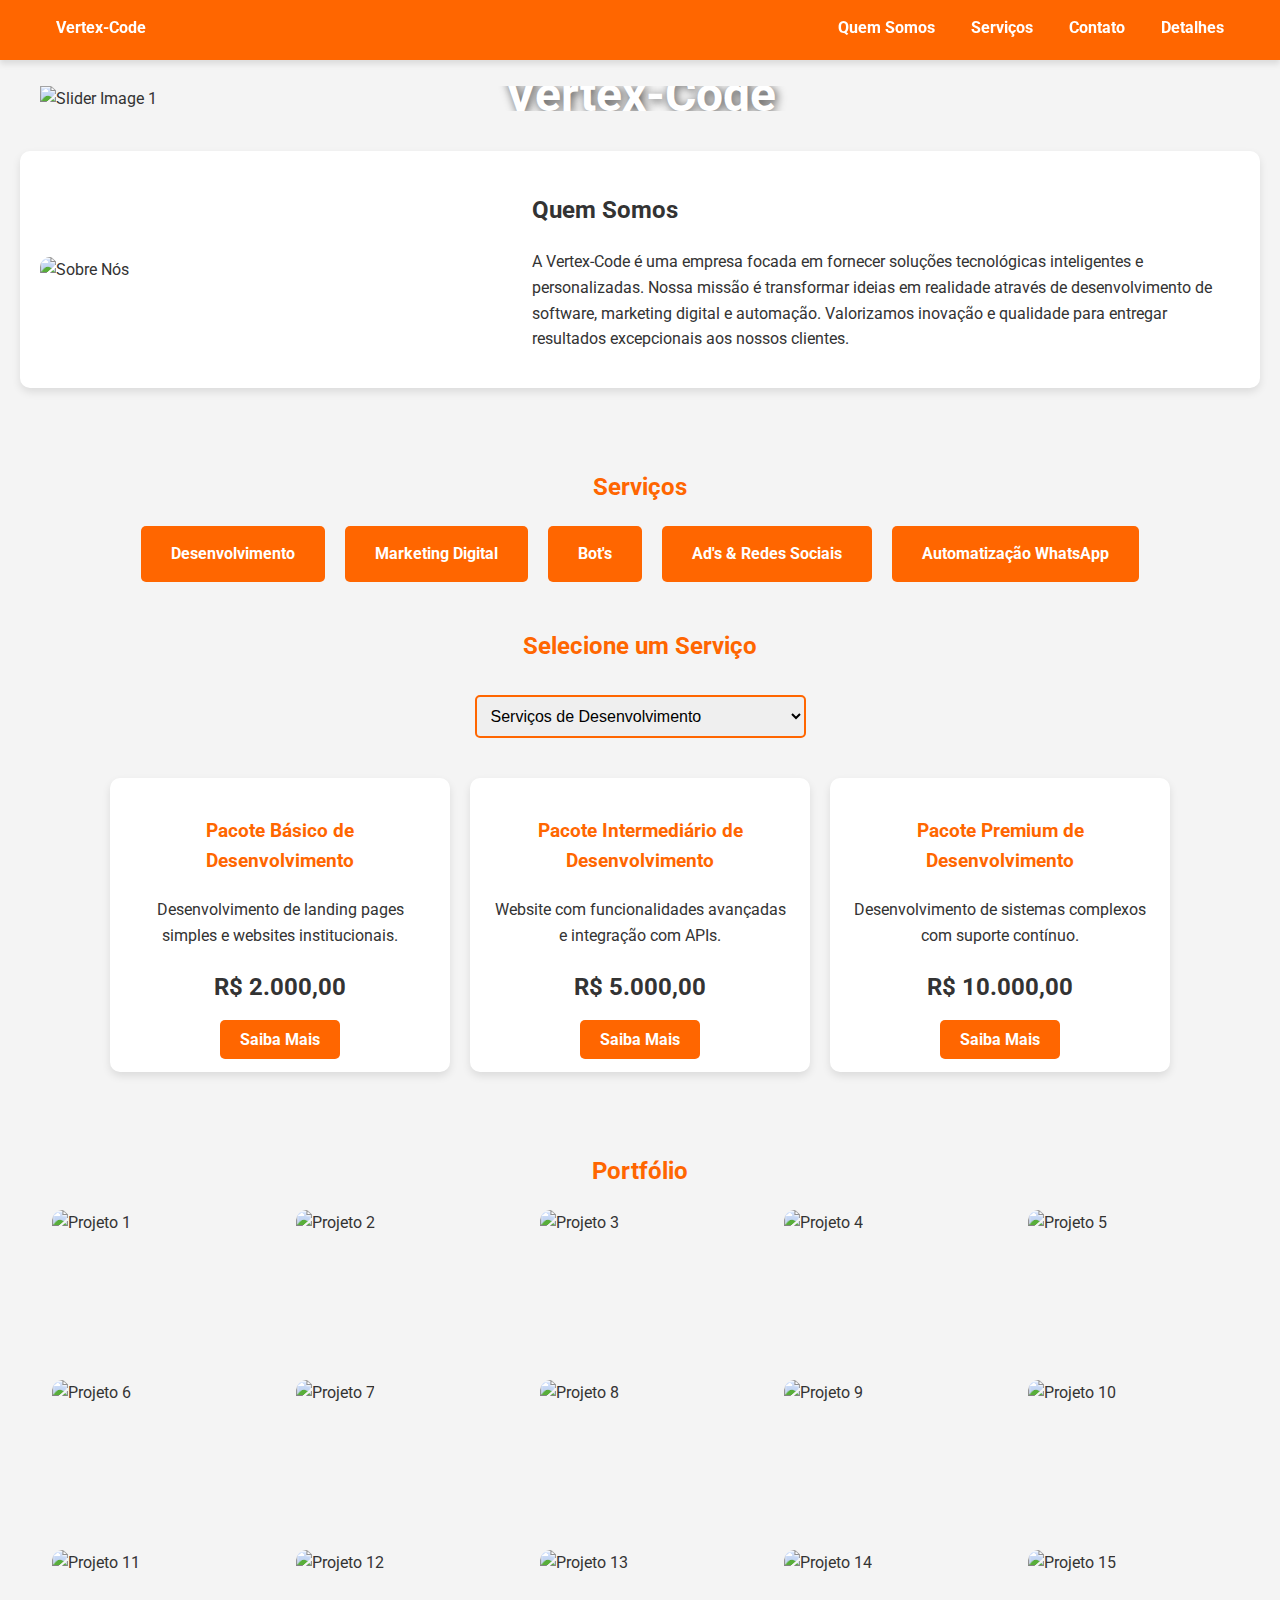
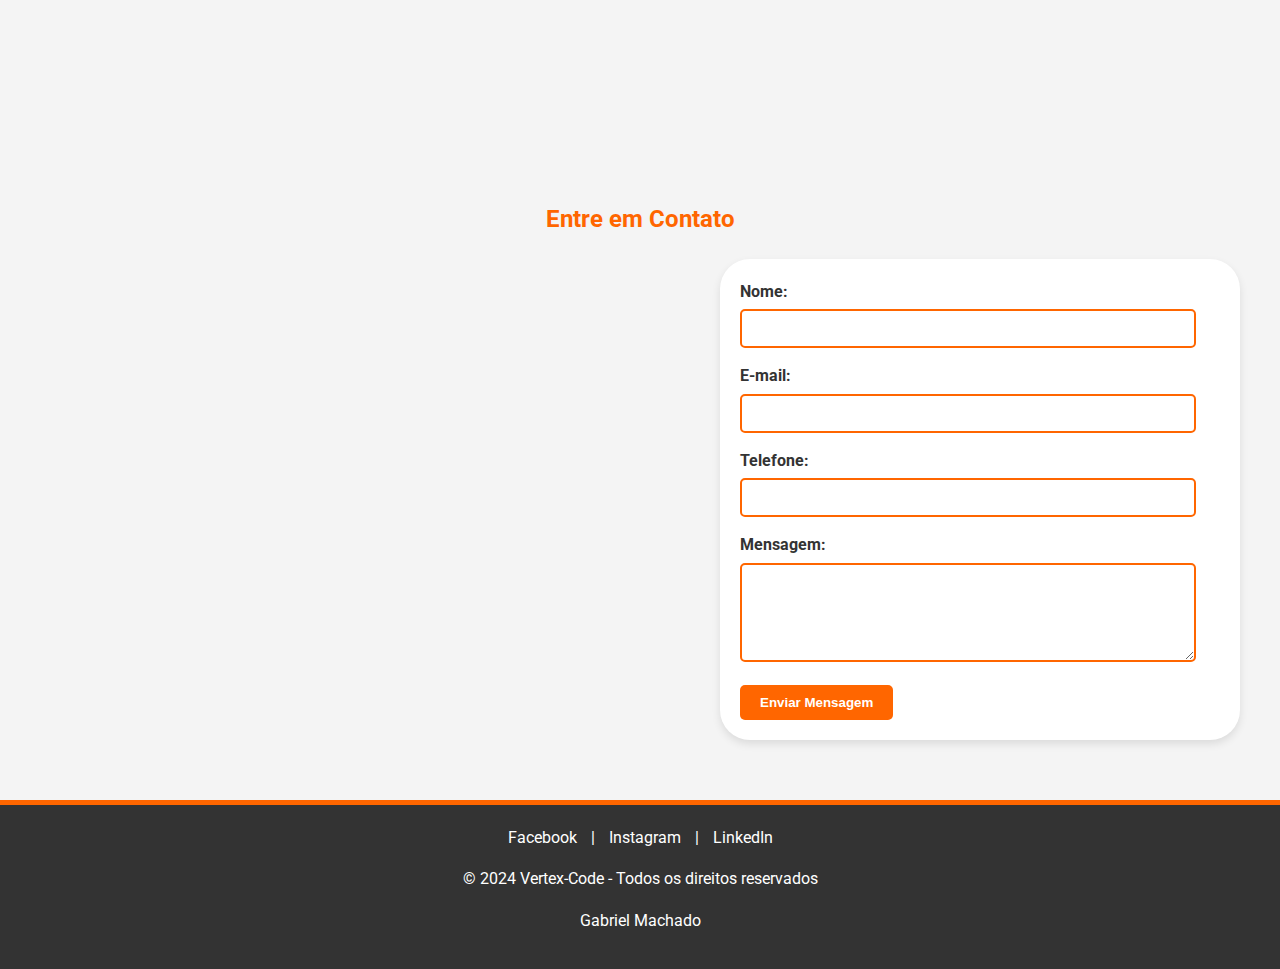
==== index.html @ d198499c "Update index.html" ====
<!DOCTYPE html>
<html lang="pt-BR">
<head>
    <meta charset="UTF-8">
    <meta name="viewport" content="width=device-width, initial-scale=1.0">
    <title>Serviços - Vertex-Code</title>
    <link href="https://fonts.googleapis.com/css2?family=Roboto:wght@400;700&display=swap" rel="stylesheet">
    <link href="assets/css/styles.css" rel="stylesheet">
    <style>

    </style>
</head>
<body>
    <a  class="button-cta" href='https://api.whatsapp.com/send/?phone=5567992389945&text=Ol%C3%A1%21+Gostaria+de+fazer+um+or%C3%A7amento&type=phone_number&app_absent=0'></a>
    <!-- Navbar -->
    <div class="navbar">
        <div class="container">
            <div class="logo">
                <a href="#">Vertex-Code</a>
            </div>
            <div class="links">
                <a href="#about">Quem Somos</a>
                <a href="servicos.html">Serviços</a>
                <a href="contato.html">Contato</a>
                <a href="detalhes.html">Detalhes</a>


            </div>
        </div>
    </div>
    <br>

    <!-- Slider -->
    <div class="slider">
        <div class="slides">
            <div class="slide">
                <img src="https://via.placeholder.com/1200x500/ff6600/ffffff?text=Vertex-Code+-+Transformando+Ideias+em+Tecnologia" alt="Slider Image 1">
            </div>
            <div class="slide">
                <img src="https://via.placeholder.com/1200x500/333333/ffffff?text=Soluções+Inteligentes+para+Sua+Empresa" alt="Slider Image 2">
            </div>
            <div class="slide">
                <img src="https://via.placeholder.com/1200x500/000000/ffffff?text=Inovação+e+Tecnologia+de+Ponta" alt="Slider Image 3">
            </div>
        </div>
        <div class="slider-title">Vertex-Code</div>
    </div>

    <!-- Quem Somos -->
    <div class="about" id="about">
        <img src="https://via.placeholder.com/500x400/ff6600/ffffff?text=Sobre+Nós" alt="Sobre Nós">
        <div class="about-text">
            <h2>Quem Somos</h2>
            <p>A <span class="highlight">Vertex-Code</span> é uma empresa focada em fornecer soluções tecnológicas inteligentes e personalizadas. Nossa missão é transformar ideias em realidade através de desenvolvimento de software, marketing digital e automação. Valorizamos inovação e qualidade para entregar resultados excepcionais aos nossos clientes.</p>
        </div>
    </div>

    <!-- Serviços -->
    <div class="services" id="services">
        <h2>Serviços</h2>
        <div class="service-buttons">
            <a href="#desenvolvimento"  class="btn">Desenvolvimento</a>
            <a href="#marketing-digital" class="btn">Marketing Digital</a>
            <a href="#bots" class="btn">Bot's</a>
            <a href="#gerenciamento-ads" class="btn">Ad's & Redes Sociais</a>
            <a href="#automacao" class="btn">Automatização WhatsApp</a>
        </div>
        <br>
        <h2>Selecione um Serviço</h2>
    </div>

      <!-- Seletor de Serviços -->
<!-- Seletor de Serviços -->
<div style="margin-top:-50px" class="service-select">
    <select id="serviceSelect" onchange="displayCards()">
        <option value="desenvolvimento" selected>Serviços de Desenvolvimento</option>
        <option value="marketing">Marketing Digital</option>
        <option value="bots">Desenvolvimento de Bot's</option>
        <option value="gerenciamento">Gerenciamento de Ad's e Redes Sociais</option>
        <option value="automacao">Automatização de WhatsApp</option>
    </select>
</div>

    <!-- Cards de Produtos para cada Serviço -->
    <div class="cards-container" id="desenvolvimento-cards">
        <div class="card">
            <h3>Pacote Básico de Desenvolvimento</h3>
            <p>Desenvolvimento de landing pages simples e websites institucionais.</p>
            <p class="price">R$ 2.000,00</p>
            <a href="#" class="btn">Saiba Mais</a>
        </div>
        <div class="card">
            <h3>Pacote Intermediário de Desenvolvimento</h3>
            <p>Website com funcionalidades avançadas e integração com APIs.</p>
            <p class="price">R$ 5.000,00</p>
            <a href="#" class="btn">Saiba Mais</a>
        </div>
        <div class="card">
            <h3>Pacote Premium de Desenvolvimento</h3>
            <p>Desenvolvimento de sistemas complexos com suporte contínuo.</p>
            <p class="price">R$ 10.000,00</p>
            <a href="#" class="btn">Saiba Mais</a>
        </div>
    </div>

    <!-- Cards de Marketing Digital -->
    <div class="cards-container" id="marketing-cards">
        <div class="card">
            <h3>Pacote Básico de Marketing Digital</h3>
            <p>Campanhas de Google Ads com orçamento otimizado e relatórios básicos.</p>
            <p class="price">R$ 1.000,00</p>
            <a href="#" class="btn">Saiba Mais</a>
        </div>
        <div class="card">
            <h3>Pacote Intermediário de Marketing</h3>
            <p>Gestão de campanhas em Google e Meta (Facebook/Instagram).</p>
            <p class="price">R$ 3.500,00</p>
            <a href="#" class="btn">Saiba Mais</a>
        </div>
        <div class="card">
            <h3>Pacote Completo de Marketing</h3>
            <p>Campanhas avançadas em várias plataformas com relatórios detalhados.</p>
            <p class="price">R$ 7.000,00</p>
            <a href="#" class="btn">Saiba Mais</a>
        </div>
    </div>

    <!-- Cards de Desenvolvimento de Bot's -->
    <div class="cards-container" id="bots-cards">
        <div class="card">
            <h3>Chatbot Básico</h3>
            <p>Chatbot simples para respostas automáticas básicas.</p>
            <p class="price">R$ 1.500,00</p>
            <a href="#" class="btn">Saiba Mais</a>
        </div>
        <div class="card">
            <h3>Chatbot Intermediário</h3>
            <p>Chatbot com integração em várias plataformas e respostas inteligentes.</p>
            <p class="price">R$ 4.000,00</p>
            <a href="#" class="btn">Saiba Mais</a>
        </div>
        <div class="card">
            <h3>Chatbot Avançado</h3>
            <p>Chatbot avançado com suporte a AI e atendimento personalizado.</p>
            <p class="price">R$ 8.000,00</p>
            <a href="#" class="btn">Saiba Mais</a>
        </div>
    </div>

    <!-- Cards de Gerenciamento de Redes Sociais -->
    <div class="cards-container" id="gerenciamento-cards">
        <div class="card">
            <h3>Gerenciamento Básico de Redes</h3>
            <p>Gerenciamento de postagens semanais em uma rede social.</p>
            <p class="price">R$ 800,00</p>
            <a href="#" class="btn">Saiba Mais</a>
        </div>
        <div class="card">
            <h3>Gerenciamento Completo de Redes</h3>
            <p>Postagens, relatórios e campanhas pagas em até 3 redes sociais.</p>
            <p class="price">R$ 2.500,00</p>
            <a href="#" class="btn">Saiba Mais</a>
        </div>
        <div class="card">
            <h3>Gerenciamento Premium de Redes</h3>
            <p>Estratégia completa, análise de dados e campanhas em várias redes.</p>
            <p class="price">R$ 5.000,00</p>
            <a href="#" class="btn">Saiba Mais</a>
        </div>
    </div>

    <!-- Cards de Automação de WhatsApp -->
    <div class="cards-container" id="automacao-cards">
        <div class="card">
            <h3>Automação Básica de WhatsApp</h3>
            <p>Mensagens automáticas básicas com respostas pré-configuradas.</p>
            <p class="price">R$ 1.200,00</p>
            <a href="#" class="btn">Saiba Mais</a>
        </div>
        <div class="card">
            <h3>Automação Intermediária de WhatsApp</h3>
            <p>Fluxos de mensagens automáticas com integração API.</p>
            <p class="price">R$ 3.000,00</p>
            <a href="#" class="btn">Saiba Mais</a>
        </div>
        <div class="card">
            <h3>Automação Avançada de WhatsApp</h3>
            <p>Soluções completas de automação com relatórios de atendimento.</p>
            <p class="price">R$ 6.000,00</p>
            <a href="#" class="btn">Saiba Mais</a>
        </div>
    </div>

    <!-- Seções Individuais dos Serviços -->
    <!--div class="service-section" id="desenvolvimento">
        <h2>Serviços de Desenvolvimento</h2>
        <p>Oferecemos serviços personalizados de desenvolvimento de software para atender às suas necessidades empresariais. Utilizamos tecnologias modernas e processos ágeis para garantir qualidade e eficiência.</p>
    </div>

    <div class="service-section" id="marketing-digital">
        <h2>Marketing Digital - Google Ads e Meta Business</h2>
        <p>Campanhas em Google Ads e Meta Business para conectar sua empresa aos clientes certos nos momentos ideais. Estratégias personalizadas para alcançar e engajar o público correto.</p>
    </div>

    <div class="service-section" id="bots">
        <h2>Desenvolvimento de Bot's</h2>
        <p>Desenvolvemos Chatbots e soluções Multicall para um atendimento automatizado eficiente, proporcionando um suporte rápido e preciso aos seus clientes.</p>
    </div>

    <div class="service-section" id="gerenciamento-ads">
        <h2>Gerenciamento de Ad's e Redes Sociais</h2>
        <p>Gerenciamento de campanhas em Google, Instagram, Facebook, WhatsApp e E-mail. Nosso objetivo é proporcionar uma comunicação estratégica com seu público-alvo, fortalecendo sua presença digital.</p>
    </div>

    <div class="service-section" id="automacao">
        <h2>Automatização de Mensagens WhatsApp</h2>
        <p>Automatizamos mensagens no WhatsApp com suporte especializado para oferecer respostas rápidas, melhorando a experiência do cliente e otimizando seu atendimento.</p>
    </div -->
<!-- Portfólio -->
<div class="portfolio" id="portfolio">
    <h2 style="text-align: center; color: #ff6600;">Portfólio</h2>
    <div class="portfolio-container">
        <!-- 3 Linhas de Portfólio -->
        <div class="portfolio-row">
            <!-- 5 Colunas de Imagens por Linha -->
            <div class="portfolio-item">
                <div class="portfolio-image">
                    <img src="https://via.placeholder.com/200x150/333333/ffffff?text=Projeto+1" alt="Projeto 1">
                    <div class="portfolio-hover">Projeto 1</div>
                </div>
            </div>
            <div class="portfolio-item">
                <div class="portfolio-image">
                    <img src="https://via.placeholder.com/200x150/333333/ffffff?text=Projeto+2" alt="Projeto 2">
                    <div class="portfolio-hover">Projeto 2</div>
                </div>
            </div>
            <div class="portfolio-item">
                <div class="portfolio-image">
                    <img src="https://via.placeholder.com/200x150/333333/ffffff?text=Projeto+3" alt="Projeto 3">
                    <div class="portfolio-hover">Projeto 3</div>
                </div>
            </div>
            <div class="portfolio-item">
                <div class="portfolio-image">
                    <img src="https://via.placeholder.com/200x150/333333/ffffff?text=Projeto+4" alt="Projeto 4">
                    <div class="portfolio-hover">Projeto 4</div>
                </div>
            </div>
            <div class="portfolio-item">
                <div class="portfolio-image">
                    <img src="https://via.placeholder.com/200x150/333333/ffffff?text=Projeto+5" alt="Projeto 5">
                    <div class="portfolio-hover">Projeto 5</div>
                </div>
            </div>
        </div>
        <!-- Segunda Linha -->
        <div class="portfolio-row">
            <div class="portfolio-item">
                <div class="portfolio-image">
                    <img src="https://via.placeholder.com/200x150/333333/ffffff?text=Projeto+6" alt="Projeto 6">
                    <div class="portfolio-hover">Projeto 6</div>
                </div>
            </div>
            <div class="portfolio-item">
                <div class="portfolio-image">
                    <img src="https://via.placeholder.com/200x150/333333/ffffff?text=Projeto+7" alt="Projeto 7">
                    <div class="portfolio-hover">Projeto 7</div>
                </div>
            </div>
            <div class="portfolio-item">
                <div class="portfolio-image">
                    <img src="https://via.placeholder.com/200x150/333333/ffffff?text=Projeto+8" alt="Projeto 8">
                    <div class="portfolio-hover">Projeto 8</div>
                </div>
            </div>
            <div class="portfolio-item">
                <div class="portfolio-image">
                    <img src="https://via.placeholder.com/200x150/333333/ffffff?text=Projeto+9" alt="Projeto 9">
                    <div class="portfolio-hover">Projeto 9</div>
                </div>
            </div>
            <div class="portfolio-item">
                <div class="portfolio-image">
                    <img src="https://via.placeholder.com/200x150/333333/ffffff?text=Projeto+10" alt="Projeto 10">
                    <div class="portfolio-hover">Projeto 10</div>
                </div>
            </div>
        </div>
        <!-- Terceira Linha -->
        <div class="portfolio-row">
            <div class="portfolio-item">
                <div class="portfolio-image">
                    <img src="https://via.placeholder.com/200x150/333333/ffffff?text=Projeto+11" alt="Projeto 11">
                    <div class="portfolio-hover">Projeto 11</div>
                </div>
            </div>
            <div class="portfolio-item">
                <div class="portfolio-image">
                    <img src="https://via.placeholder.com/200x150/333333/ffffff?text=Projeto+12" alt="Projeto 12">
                    <div class="portfolio-hover">Projeto 12</div>
                </div>
            </div>
            <div class="portfolio-item">
                <div class="portfolio-image">
                    <img src="https://via.placeholder.com/200x150/333333/ffffff?text=Projeto+13" alt="Projeto 13">
                    <div class="portfolio-hover">Projeto 13</div>
                </div>
            </div>
            <div class="portfolio-item">
                <div class="portfolio-image">
                    <img src="https://via.placeholder.com/200x150/333333/ffffff?text=Projeto+14" alt="Projeto 14">
                    <div class="portfolio-hover">Projeto 14</div>
                </div>
            </div>
            <div class="portfolio-item">
                <div class="portfolio-image">
                    <img src="https://via.placeholder.com/200x150/333333/ffffff?text=Projeto+15" alt="Projeto 15">
                    <div class="portfolio-hover">Projeto 15</div>
                </div>
            </div>
        </div>
    </div>
</div>
<!-- Contato -->
<div class="contact-section" id="contact">
    <h2 style="text-align: center; color: #ff6600;">Entre em Contato</h2>
    <div class="contact-container">
        <!-- Google Maps Embed -->
        <div class="contact-map">
            <iframe src="https://www.google.com/maps/embed?pb=!1m18!1m12!1m3!1d245795.84053317798!2d-48.10217022315927!3d-15.72148702312245!2m3!1f0!2f0!3f0!3m2!1i1024!2i768!4f13.1!3m3!1m2!1s0x935a3d18df9ae275%3A0x738470e469754a24!2sBras%C3%ADlia%2C%20Brasilia%20-%20Federal%20District!5e0!3m2!1sen!2sbr!4v1730283723999!5m2!1sen!2sbr" width="600" height="450" style="border:0;" allowfullscreen="" loading="lazy" referrerpolicy="no-referrer-when-downgrade"></iframe>
        </div>

        <!-- Formulário de Contato -->
        <div class="contact-form">
            <form action="process.php" method="POST">
                <div class="form-group">
                    <label for="name">Nome:</label>
                    <input type="text" id="name" name="name" required>
                </div>
                <div class="form-group">
                    <label for="email">E-mail:</label>
                    <input type="email" id="email" name="email" required>
                </div>
                <div class="form-group">
                    <label for="phone">Telefone:</label>
                    <input type="tel" id="phone" name="phone" required>
                </div>
                <div class="form-group">
                    <label for="message">Mensagem:</label>
                    <textarea id="message" name="message" rows="5" required></textarea>
                </div>
                <button type="submit" class="btn">Enviar Mensagem</button>
            </form>
        </div>
    </div>
</div>

    <!-- Footer -->
    <div class="footer" id="contact">
        <div class="social-links">
            <a href="#">Facebook</a> |
            <a href="#">Instagram</a> |
            <a href="#">LinkedIn</a>
        </div>
        <p>&copy; 2024 Vertex-Code - Todos os direitos reservados</p>
        <p>Gabriel Machado</p>
    </div>
    <script>

    </script>
    <script src="assets/js/script.js"></script>
</body>
</html>
---- assets/css/styles.css ----
body {
    font-family: 'Roboto', sans-serif;
    margin: 0;
    background-color: #f4f4f4;
    color: #333333;
    line-height: 1.6;
}

/* Navbar */
.navbar {
    background-color: #ff6600;
    position: fixed;
    top: 0;
    width: 100%;
    z-index: 1000;
    box-shadow: 0 4px 6px rgba(0, 0, 0, 0.1);
    padding: 10px 0;
    height: 40px;
}

.navbar .container {
    max-width: 1200px;
    margin: 5px auto;
    display: flex;
    justify-content: space-between;
    align-items: center;
    padding: 0 20px;
}

.navbar a {
    color: #ffffff;
    text-decoration: none;
    padding: 8px 16px;
    font-weight: bold;
    transition: background-color 0.3s, color 0.3s;
}

.navbar a:hover {
    background-color: #ffffff;
    color: #ff6600;
    border-radius: 5px;
}

/* Slider */
.slider {
    position: relative;
    width: 100%;
    max-width: 1200px;
    margin: 0 auto;
    overflow: hidden;
    margin-top: 60px; /* To make space for fixed navbar */
}

.slides {
    display: flex;
    animation: slide-animation 12s infinite;
}

.slide {
    min-width: 100%;
    transition: ease 1s;
}

.slide img {
    width: 100%;
    height: 500px;
    object-fit: cover;
}

@keyframes slide-animation {
    0% { transform: translateX(0); }
    33% { transform: translateX(-100%); }
    66% { transform: translateX(-200%); }
    100% { transform: translateX(0); }
}

.slider-title {
    position: absolute;
    top: 35%;
    left: 50%;
    transform: translate(-50%, -50%);
    color: #ffffff;
    font-size: 3rem;
    text-shadow: 2px 2px 10px rgba(0, 0, 0, 0.7);
    font-weight: bold;
}

/* Quem Somos */
.about {
    max-width: 1200px;
    margin: 40px auto;
    display: flex;
    align-items: center;
    padding: 20px;
    background-color: #ffffff;
    border-radius: 10px;
    box-shadow: 0 4px 8px rgba(0, 0, 0, 0.1);
}

.about img {
    width: 40%;
    border-radius: 10px;
    margin-right: 20px;
}

.about-text {
    width: 60%;
}

/* Serviços */
.services {
    max-width: 1200px;
    margin: 40px auto;
    padding: 20px;
}

.services h2 {
    text-align: center;
    color: #ff6600;
}

.service-buttons {
    display: flex;
    justify-content: center;
    flex-wrap: wrap;
    gap: 20px;
    margin-top: 20px;
}

.service-buttons .btn {
    padding: 15px 30px;
    background-color: #ff6600;
    color: #ffffff;
    text-decoration: none;
    border-radius: 5px;
    font-weight: bold;
    transition: background-color 0.3s, transform 0.3s;
}

.service-buttons .btn:hover {
    background-color: #e65c00;
    transform: scale(1.05);
}

/* Seção individual de cada serviço */
.service-section {
    max-width: 1200px;
    margin: 20px auto;
    padding: 20px;
    background-color: #ffffff;
    border-radius: 10px;
    box-shadow: 0 4px 8px rgba(0, 0, 0, 0.1);
}
 /* Seletor de Serviços */
 .service-select {
    text-align: center;
    margin-bottom: 40px;
}

select {
    padding: 10px;
    font-size: 1rem;
    border: 2px solid #ff6600;
    border-radius: 5px;
}

/* Cards de Produtos */
.cards-container {
    display: none;
    justify-content: center;
    gap: 20px;
    margin-top: 20px;
    opacity: 0;
    transform: scale(0.9);
    transition: all 0.5s ease;
}

.cards-container.active {
    display: flex;
    opacity: 1;
    transform: scale(1);
}

.card {
    background-color: #ffffff;
    width: 300px;
    padding: 20px;
    border-radius: 10px;
    box-shadow: 0 4px 8px rgba(0, 0, 0, 0.1);
    text-align: center;
    transition: transform 0.3s;
}

.card:hover {
    transform: translateY(-10px);
}

.card h3 {
    color: #ff6600;
    margin-bottom: 20px;
}

.card p {
    margin: 10px 0;
}

.card .price {
    font-size: 1.5rem;
    font-weight: bold;
    margin: 20px 0;
}

.btn {
    padding: 10px 20px;
    background-color: #ff6600;
    color: #ffffff;
    text-decoration: none;
    border-radius: 5px;
    font-weight: bold;
    transition: background-color 0.3s, transform 0.3s;
}

.btn:hover {
    background-color: #e65c00;
    transform: scale(1.05);
}
/* Portfólio */
.portfolio {
    max-width: 1200px;
    margin: 40px auto;
    padding: 20px;
}

.portfolio-container {
    display: flex;
    flex-direction: column;
    gap: 20px;
}

.portfolio-row {
    display: flex;
    gap: 20px;
    justify-content: space-around;
}

.portfolio-item {
    position: relative;
    overflow: hidden;
    width: 200px;
    height: 150px;
    border-radius: 10px;
    transition: transform 0.3s;
}

.portfolio-item:hover {
    transform: scale(1.05);
}

.portfolio-image img {
    width: 100%;
    height: 100%;
    object-fit: cover;
    border-radius: 10px;
}

.portfolio-hover {
    position: absolute;
    top: 0;
    left: 0;
    width: 100%;
    height: 100%;
    display: flex;
    align-items: center;
    justify-content: center;
    background-color: rgba(0, 0, 0, 0.7);
    color: #ffffff;
    font-weight: bold;
    opacity: 0;
    transition: opacity 0.3s ease;
    border-radius: 10px;
}

.portfolio-item:hover .portfolio-hover {
    opacity: 1;
}
/* Footer */
.footer {
    background-color: #333333;
    color: #ffffff;
    text-align: center;
    padding: 20px;
    margin-top: 40px;
    border-top: 5px solid #ff6600;
}

.footer .social-links a {
    color: #ffffff;
    margin: 0 10px;
    text-decoration: none;
}

.footer .social-links a:hover {
    color: #ff6600;
}
/* Seção de Contato */
.contact-section {
max-width: 1200px;
margin: 40px auto;
padding: 20px;
}

.contact-container {
display: flex;
flex-wrap: wrap;
gap: 20px;
justify-content: space-between;
}

iframe {
margin-top:15px;
margin-left:20px;
border-radius:0px 90px 0px 90px;
}

.contact-map {
flex: 1;
min-width: 300px;
}

.contact-form {
flex: 0 0 40%; /* Ajusta o formulário para ocupar 40% da largura */
background-color: #ffffff;
padding: 20px;
border-radius:30px;
box-shadow: 0 4px 8px rgba(0, 0, 0, 0.1);
}

.form-group {
margin-bottom: 15px;
}

.form-group label {
display: block;
font-weight: bold;
margin-bottom: 5px;
}

.form-group input,
.form-group textarea {
width: 90%;
padding: 10px;
border: 2px solid #ff6600;
border-radius: 5px;
}

.contact-form button {
padding: 10px 20px;
background-color: #ff6600;
color: #ffffff;
border: none;
border-radius: 5px;
cursor: pointer;
transition: background-color 0.3s, transform 0.3s;
}

.contact-form button:hover {
background-color: #e65c00;
transform: scale(1.05);
}
.button-cta {
width:70px;
height:70px;

background-image: url("https://sosarcondicionados.com.br/assets/imgs/whats_icon.png");
background-size: cover;
background-position: center;
background-repeat: no-repeat;
border: none;
cursor: pointer;
position: fixed;
bottom: 30px;
right: 30px;
z-index: 1000;
}
/* Responsividade da Seção de Contato */
@media (max-width: 768px) {
.contact-container {
    flex-direction: column;
}

.contact-map,
.contact-form {
    width: 100%;
}

.contact-map iframe {
    width: 100%;
    height: 300px;
}
}
/* Responsividade */
@media (max-width: 768px) {
    .about {
        flex-direction: column;
    }

    .about img {
        width: 100%;
        margin-bottom: 20px;
    }

    .about-text {
        width: 100%;
    }
}
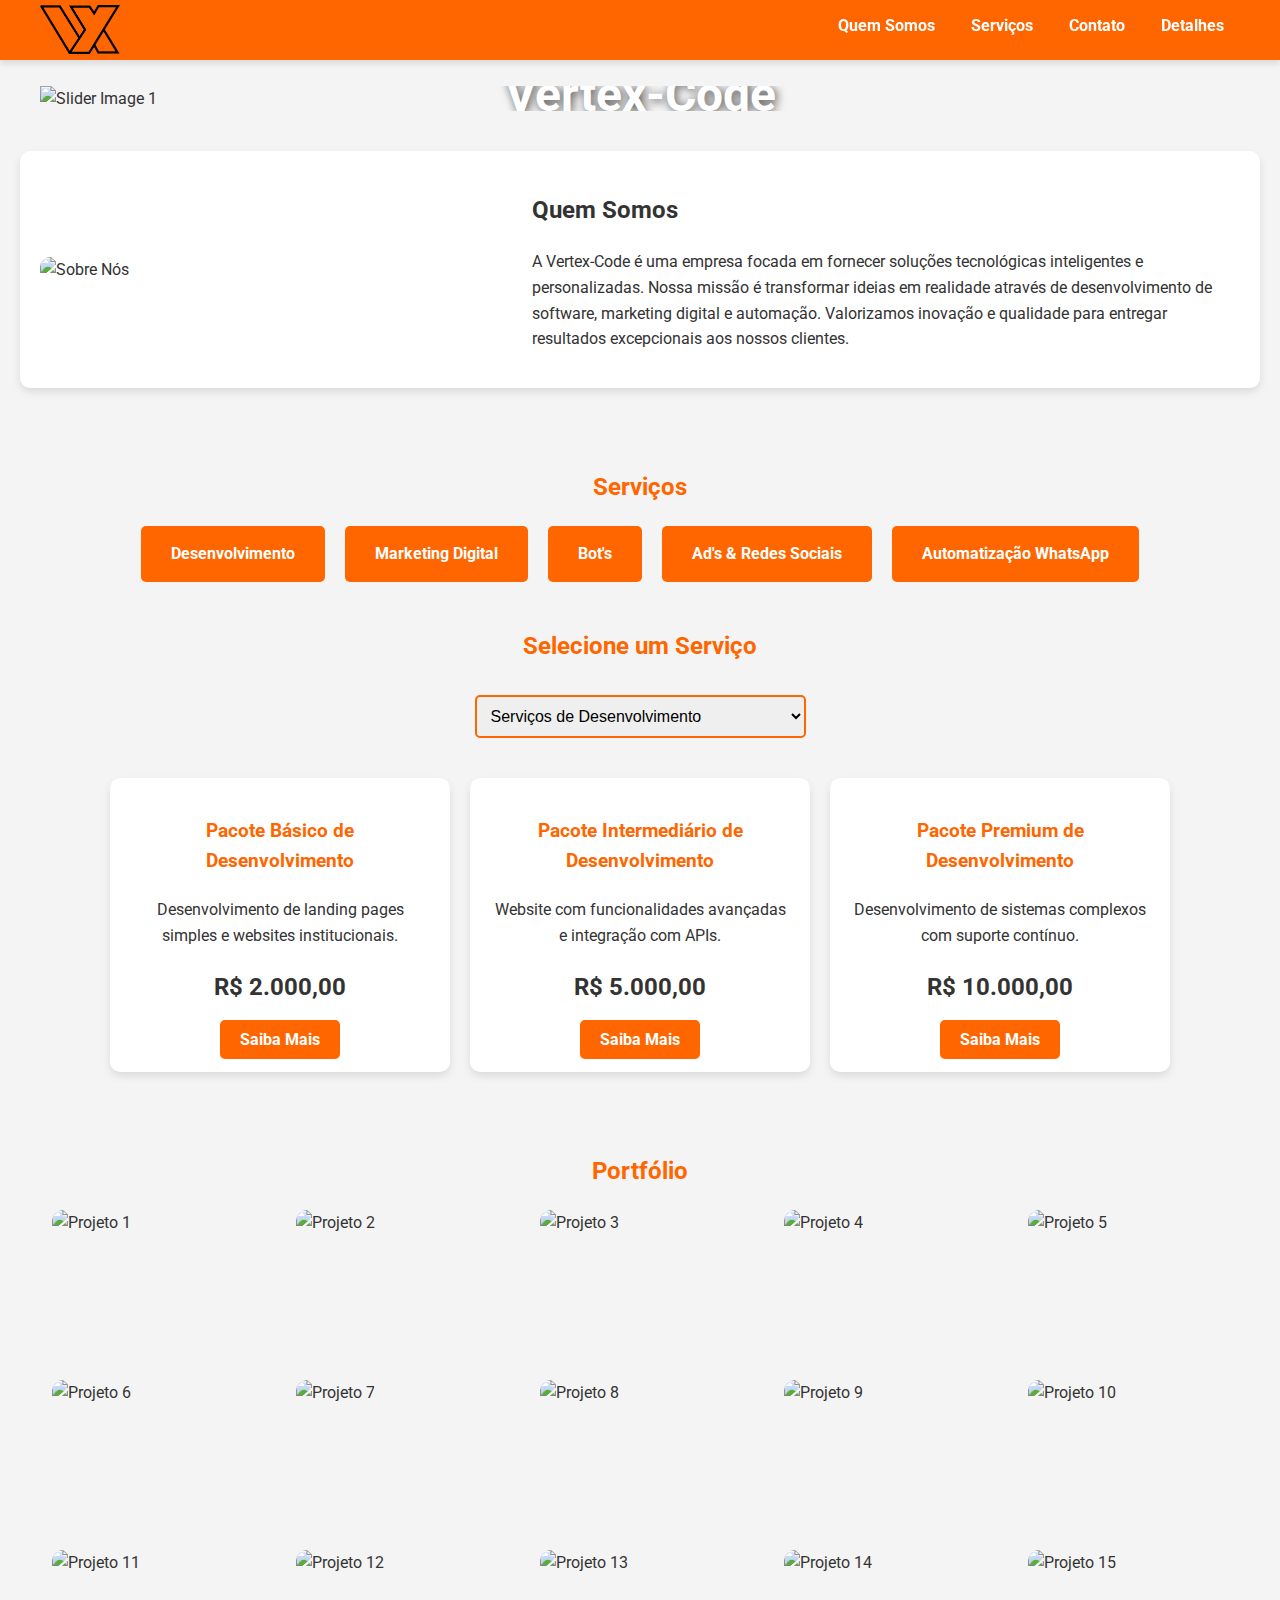
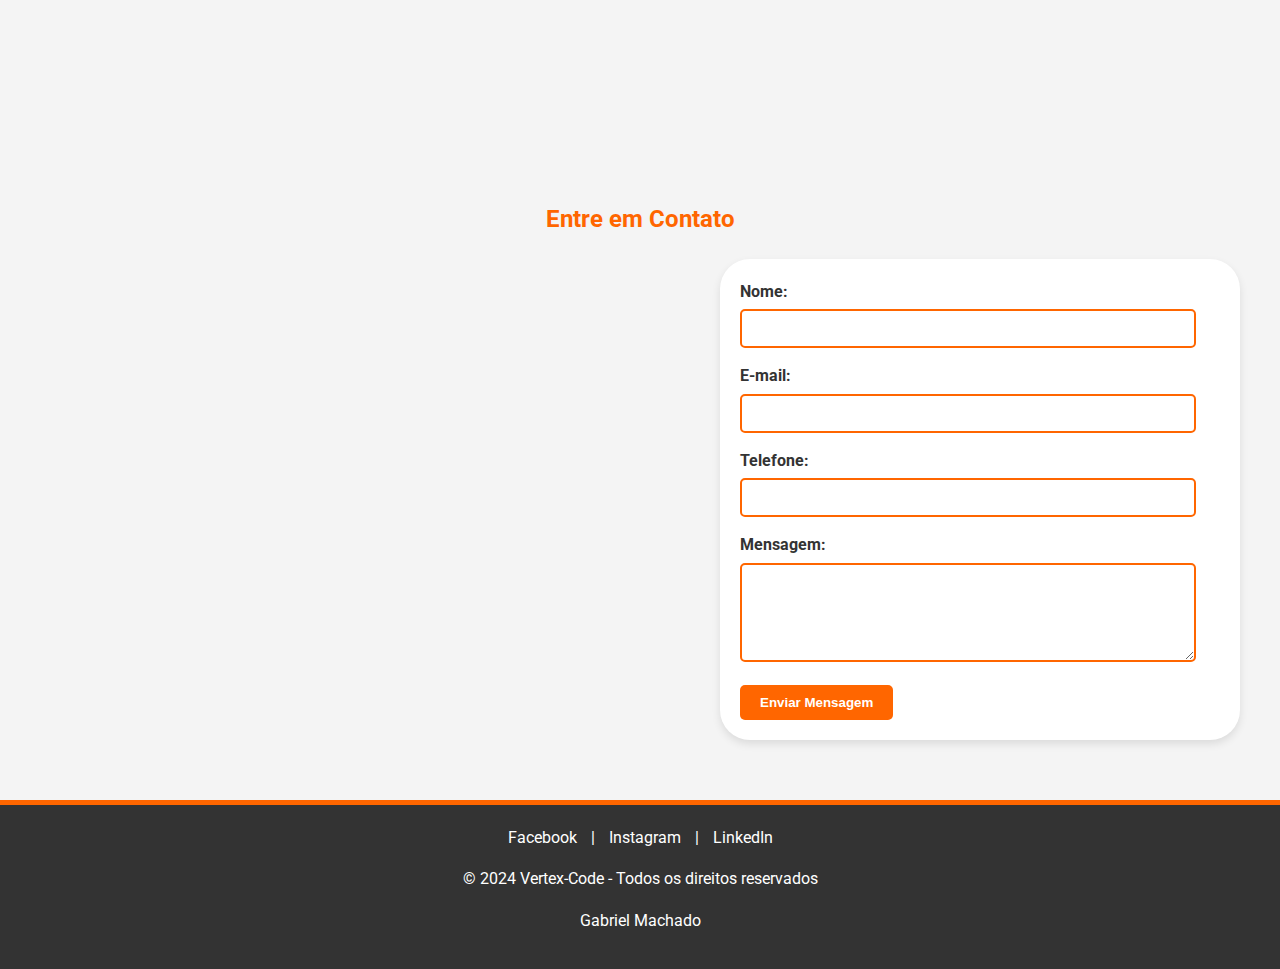
==== commit 10f360b7: "Add files via upload" ====
--- a/index.html
+++ b/index.html
@@ -3,7 +3,7 @@
 <head>
     <meta charset="UTF-8">
     <meta name="viewport" content="width=device-width, initial-scale=1.0">
-    <title>Serviços - Vertex-Code</title>
+    <title>Vertex-Code</title>
     <link href="https://fonts.googleapis.com/css2?family=Roboto:wght@400;700&display=swap" rel="stylesheet">
     <link href="assets/css/styles.css" rel="stylesheet">
     <style>
@@ -16,9 +16,9 @@
     <div class="navbar">
         <div class="container">
             <div class="logo">
-                <a href="#">Vertex-Code</a>
-            </div>
-            <div class="links">
+                <img style="margin-top:-10px;"width="80px" src="assets/imgs/Ativo 3.png">
+            </div>
+            <div style="margin-top:-25px;" class="links">
                 <a href="#about">Quem Somos</a>
                 <a href="servicos.html">Serviços</a>
                 <a href="contato.html">Contato</a>
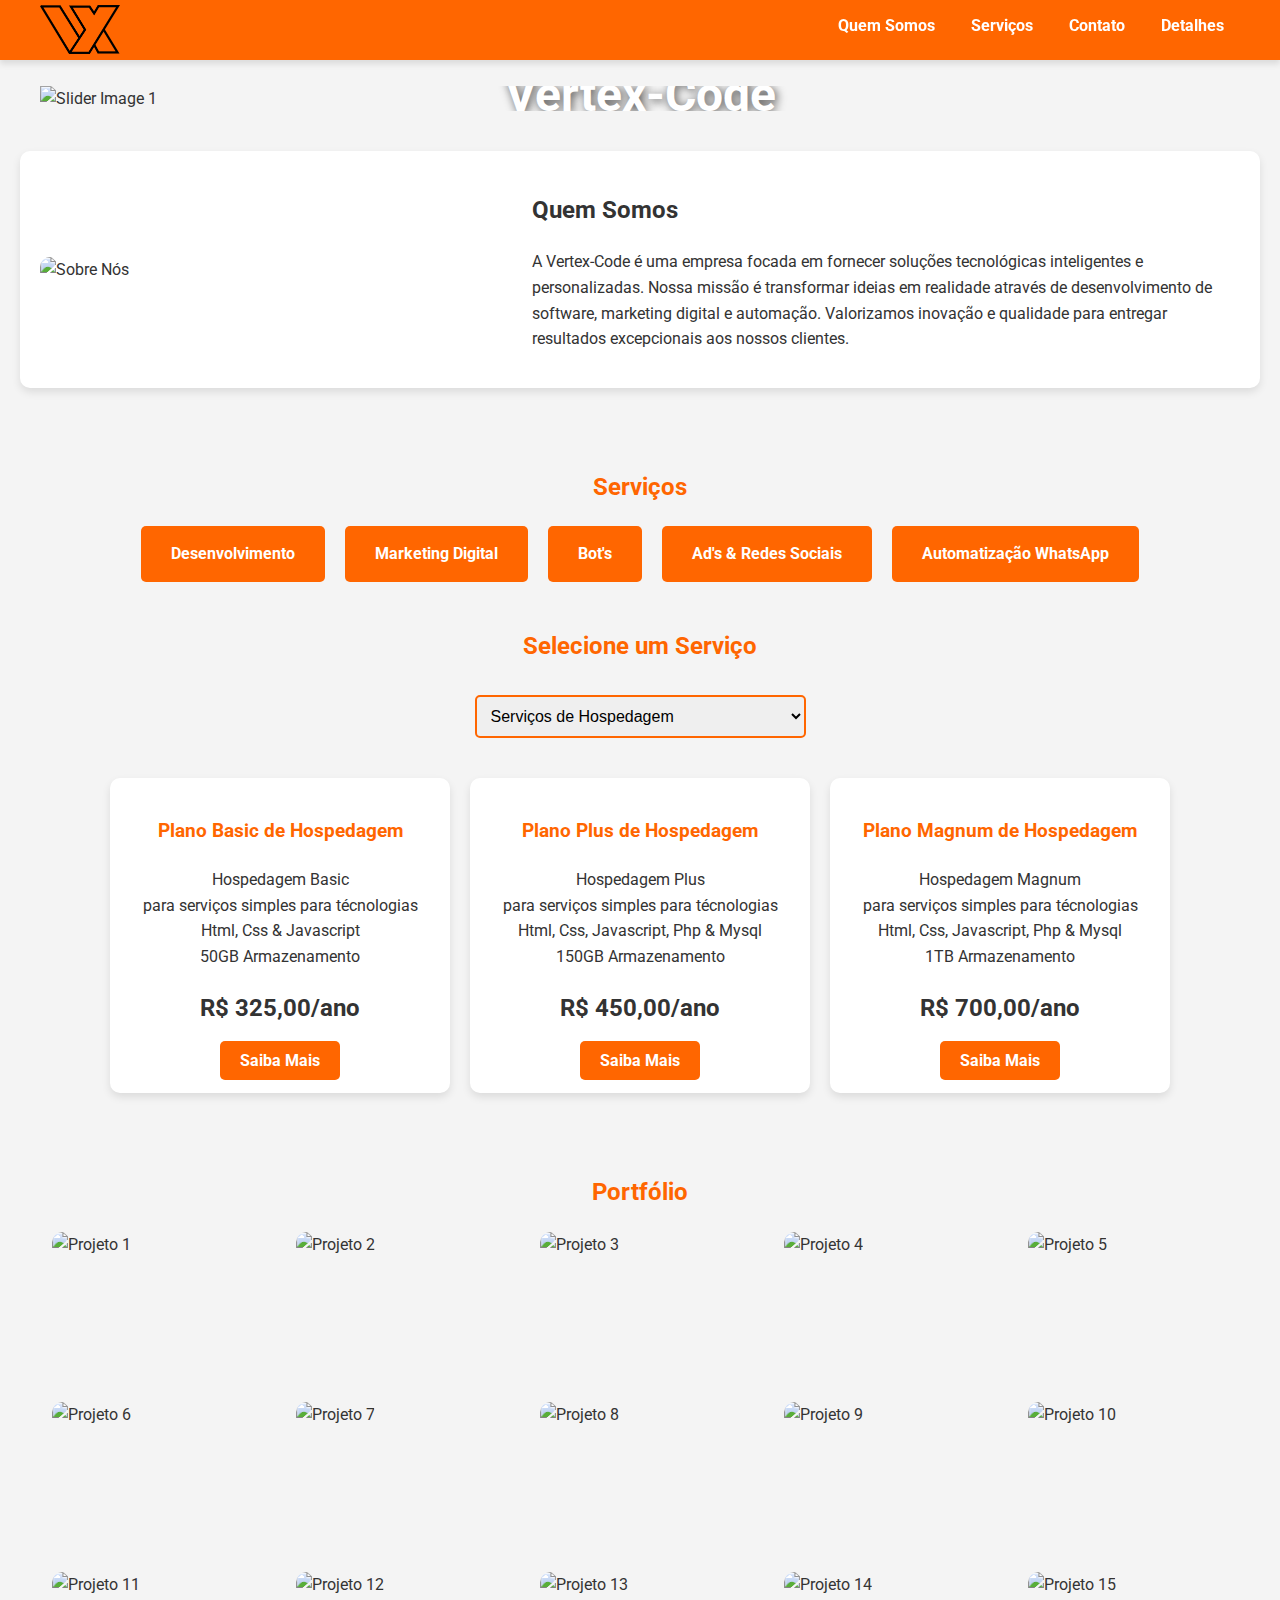
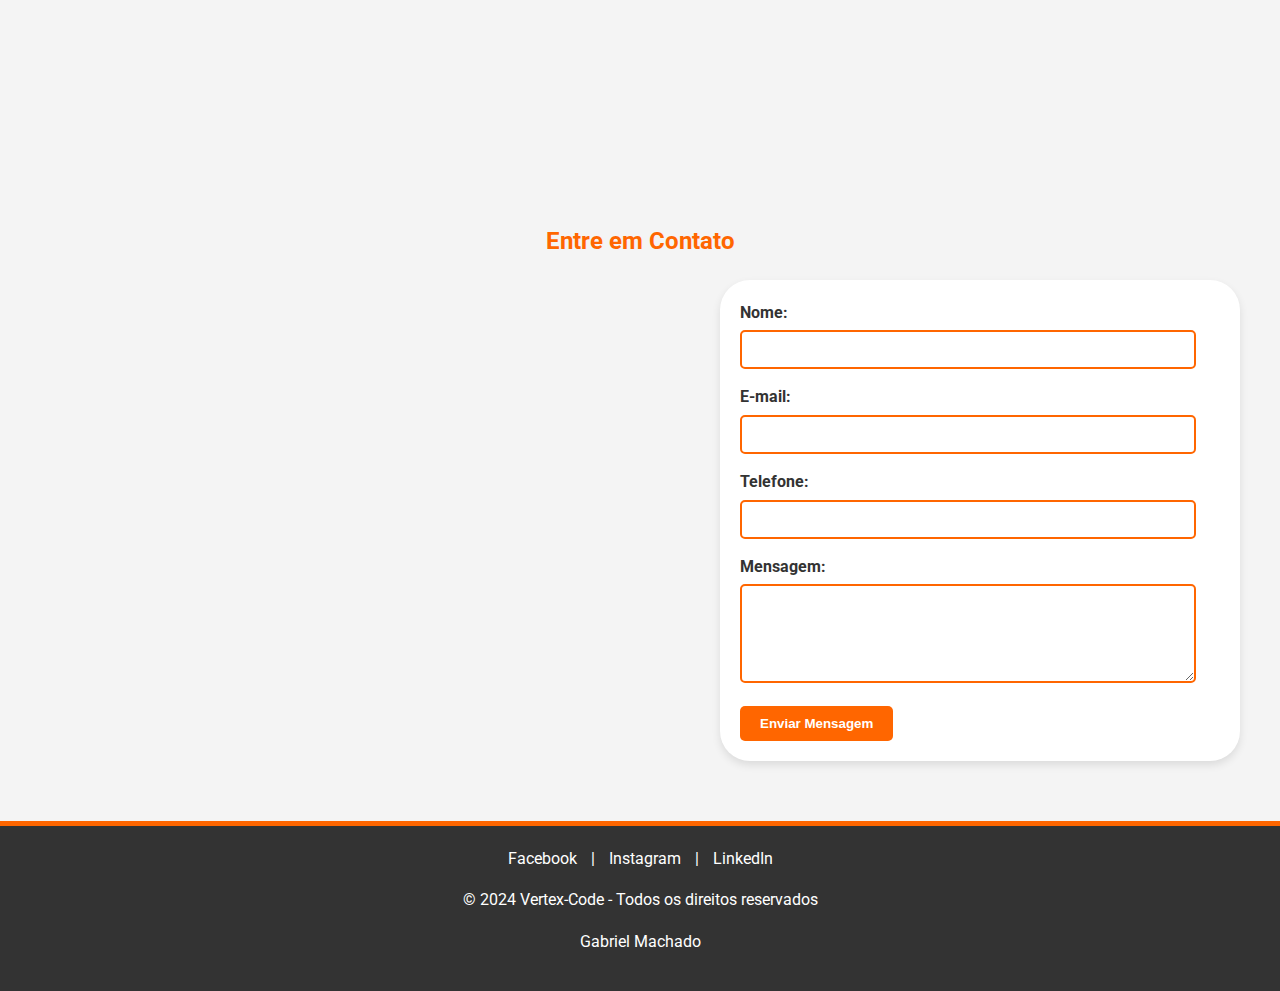
==== commit dbcd1614: "Update index.html" ====
--- a/index.html
+++ b/index.html
@@ -73,7 +73,8 @@
 <!-- Seletor de Serviços -->
 <div style="margin-top:-50px" class="service-select">
     <select id="serviceSelect" onchange="displayCards()">
-        <option value="desenvolvimento" selected>Serviços de Desenvolvimento</option>
+        <option value="hospedagem" selected>Serviços de Hospedagem</option>
+        <option value="desenvolvimento" >Serviços de Desenvolvimento</option>
         <option value="marketing">Marketing Digital</option>
         <option value="bots">Desenvolvimento de Bot's</option>
         <option value="gerenciamento">Gerenciamento de Ad's e Redes Sociais</option>
@@ -81,115 +82,145 @@
     </select>
 </div>
 
-    <!-- Cards de Produtos para cada Serviço -->
-    <div class="cards-container" id="desenvolvimento-cards">
-        <div class="card">
-            <h3>Pacote Básico de Desenvolvimento</h3>
-            <p>Desenvolvimento de landing pages simples e websites institucionais.</p>
-            <p class="price">R$ 2.000,00</p>
-            <a href="#" class="btn">Saiba Mais</a>
-        </div>
-        <div class="card">
-            <h3>Pacote Intermediário de Desenvolvimento</h3>
-            <p>Website com funcionalidades avançadas e integração com APIs.</p>
-            <p class="price">R$ 5.000,00</p>
-            <a href="#" class="btn">Saiba Mais</a>
-        </div>
-        <div class="card">
-            <h3>Pacote Premium de Desenvolvimento</h3>
-            <p>Desenvolvimento de sistemas complexos com suporte contínuo.</p>
-            <p class="price">R$ 10.000,00</p>
-            <a href="#" class="btn">Saiba Mais</a>
-        </div>
-    </div>
-
-    <!-- Cards de Marketing Digital -->
-    <div class="cards-container" id="marketing-cards">
-        <div class="card">
-            <h3>Pacote Básico de Marketing Digital</h3>
-            <p>Campanhas de Google Ads com orçamento otimizado e relatórios básicos.</p>
-            <p class="price">R$ 1.000,00</p>
-            <a href="#" class="btn">Saiba Mais</a>
-        </div>
-        <div class="card">
-            <h3>Pacote Intermediário de Marketing</h3>
-            <p>Gestão de campanhas em Google e Meta (Facebook/Instagram).</p>
-            <p class="price">R$ 3.500,00</p>
-            <a href="#" class="btn">Saiba Mais</a>
-        </div>
-        <div class="card">
-            <h3>Pacote Completo de Marketing</h3>
-            <p>Campanhas avançadas em várias plataformas com relatórios detalhados.</p>
-            <p class="price">R$ 7.000,00</p>
-            <a href="#" class="btn">Saiba Mais</a>
-        </div>
-    </div>
-
-    <!-- Cards de Desenvolvimento de Bot's -->
-    <div class="cards-container" id="bots-cards">
-        <div class="card">
-            <h3>Chatbot Básico</h3>
-            <p>Chatbot simples para respostas automáticas básicas.</p>
-            <p class="price">R$ 1.500,00</p>
-            <a href="#" class="btn">Saiba Mais</a>
-        </div>
-        <div class="card">
-            <h3>Chatbot Intermediário</h3>
-            <p>Chatbot com integração em várias plataformas e respostas inteligentes.</p>
-            <p class="price">R$ 4.000,00</p>
-            <a href="#" class="btn">Saiba Mais</a>
-        </div>
-        <div class="card">
-            <h3>Chatbot Avançado</h3>
-            <p>Chatbot avançado com suporte a AI e atendimento personalizado.</p>
-            <p class="price">R$ 8.000,00</p>
-            <a href="#" class="btn">Saiba Mais</a>
-        </div>
-    </div>
-
-    <!-- Cards de Gerenciamento de Redes Sociais -->
-    <div class="cards-container" id="gerenciamento-cards">
-        <div class="card">
-            <h3>Gerenciamento Básico de Redes</h3>
-            <p>Gerenciamento de postagens semanais em uma rede social.</p>
-            <p class="price">R$ 800,00</p>
-            <a href="#" class="btn">Saiba Mais</a>
-        </div>
-        <div class="card">
-            <h3>Gerenciamento Completo de Redes</h3>
-            <p>Postagens, relatórios e campanhas pagas em até 3 redes sociais.</p>
-            <p class="price">R$ 2.500,00</p>
-            <a href="#" class="btn">Saiba Mais</a>
-        </div>
-        <div class="card">
-            <h3>Gerenciamento Premium de Redes</h3>
-            <p>Estratégia completa, análise de dados e campanhas em várias redes.</p>
-            <p class="price">R$ 5.000,00</p>
-            <a href="#" class="btn">Saiba Mais</a>
-        </div>
-    </div>
-
-    <!-- Cards de Automação de WhatsApp -->
-    <div class="cards-container" id="automacao-cards">
-        <div class="card">
-            <h3>Automação Básica de WhatsApp</h3>
-            <p>Mensagens automáticas básicas com respostas pré-configuradas.</p>
-            <p class="price">R$ 1.200,00</p>
-            <a href="#" class="btn">Saiba Mais</a>
-        </div>
-        <div class="card">
-            <h3>Automação Intermediária de WhatsApp</h3>
-            <p>Fluxos de mensagens automáticas com integração API.</p>
-            <p class="price">R$ 3.000,00</p>
-            <a href="#" class="btn">Saiba Mais</a>
-        </div>
-        <div class="card">
-            <h3>Automação Avançada de WhatsApp</h3>
-            <p>Soluções completas de automação com relatórios de atendimento.</p>
-            <p class="price">R$ 6.000,00</p>
-            <a href="#" class="btn">Saiba Mais</a>
-        </div>
-    </div>
+<!-- Cards de Produtos para cada Serviço -->
+<div class="cards-container" id="hospedagem-cards">
+    <div class="card">
+        <h3>Plano Basic de Hospedagem</h3>
+        <p>Hospedagem Basic<br> para serviços simples para técnologias <br>Html, Css & Javascript<br>50GB Armazenamento</p>
+        <p class="price">R$ 325,00/ano </p> <!-- Valor original R$ 300,00 - Redução de 25% -->
+        <a href="https://mpago.la/2tZVYwR" class="btn">Saiba Mais</a>
+    </div>
+    <div class="card">
+        <h3>Plano Plus de Hospedagem</h3>
+        <p>Hospedagem Plus<br> para serviços simples para técnologias <br>Html, Css, Javascript, Php & Mysql<br>150GB Armazenamento</p>
+        <p class="price">R$ 450,00/ano </p> <!-- Valor original R$ 300,00 - Redução de 25% -->
+        <a href="https://mpago.la/2tZVYwR" class="btn">Saiba Mais</a>
+    </div>
+    <div class="card">
+        <h3>Plano Magnum de Hospedagem</h3>
+        <p>Hospedagem Magnum<br> para serviços simples para técnologias <br>Html, Css, Javascript, Php & Mysql<br>1TB Armazenamento</p>
+        <p class="price">R$ 700,00/ano </p> <!-- Valor original R$ 300,00 - Redução de 25% -->
+        <a href="https://mpago.la/2tZVYwR" class="btn">Saiba Mais</a>
+    </div>
+</div>
+<div class="cards-container" id="hospedagem-cards">
+    <div class="card">
+        <h3>Plano Básico de Hospedagem</h3>
+        <p>Hospedagem Basic<br> para serviços simples para técnologias <br>Html, Css & Javascript</p>
+        <p class="price">R$ 225,00</p> <!-- Valor original R$ 300,00 - Redução de 25% -->
+        <a href="#" class="btn">Saiba Mais</a>
+    </div>
+</div>
+
+<div class="cards-container" id="desenvolvimento-cards">
+    <div class="card">
+        <h3>Plano Básico de Desenvolvimento</h3>
+        <p>Desenvolvimento de landing pages simples e websites institucionais.</p>
+        <p class="price">R$ 1.500,00</p> <!-- Valor original R$ 2.000,00 - Redução de 25% -->
+        <a href="#" class="btn">Saiba Mais</a>
+    </div>
+    <div class="card">
+        <h3>Plano Intermediário de Desenvolvimento</h3>
+        <p>Website com funcionalidades avançadas e integração com APIs.</p>
+        <p class="price">R$ 3.750,00</p> <!-- Valor original R$ 5.000,00 - Redução de 25% -->
+        <a href="#" class="btn">Saiba Mais</a>
+    </div>
+    <div class="card">
+        <h3>Plano Premium de Desenvolvimento</h3>
+        <p>Desenvolvimento de sistemas complexos com suporte contínuo.</p>
+        <p class="price">R$ 7.500,00</p> <!-- Valor original R$ 10.000,00 - Redução de 25% -->
+        <a href="#" class="btn">Saiba Mais</a>
+    </div>
+</div>
+
+<!-- Cards de Marketing Digital -->
+<div class="cards-container" id="marketing-cards">
+    <div class="card">
+        <h3>Plano Básico de Marketing Digital</h3>
+        <p>Campanhas de Google Ads com orçamento otimizado e relatórios básicos.</p>
+        <p class="price">R$ 750,00</p> <!-- Valor original R$ 1.000,00 - Redução de 25% -->
+        <a href="#" class="btn">Saiba Mais</a>
+    </div>
+    <div class="card">
+        <h3>Plano Intermediário de Marketing</h3>
+        <p>Gestão de campanhas em Google e Meta (Facebook/Instagram).</p>
+        <p class="price">R$ 2.625,00</p> <!-- Valor original R$ 3.500,00 - Redução de 25% -->
+        <a href="#" class="btn">Saiba Mais</a>
+    </div>
+    <div class="card">
+        <h3>Plano Completo de Marketing</h3>
+        <p>Campanhas avançadas em várias plataformas com relatórios detalhados.</p>
+        <p class="price">R$ 5.250,00</p> <!-- Valor original R$ 7.000,00 - Redução de 25% -->
+        <a href="#" class="btn">Saiba Mais</a>
+    </div>
+</div>
+
+<!-- Cards de Desenvolvimento de Bot's -->
+<div class="cards-container" id="bots-cards">
+    <div class="card">
+        <h3>Chatbot Básico</h3>
+        <p>Chatbot simples para respostas automáticas básicas.</p>
+        <p class="price">R$ 1.125,00</p> <!-- Valor original R$ 1.500,00 - Redução de 25% -->
+        <a href="#" class="btn">Saiba Mais</a>
+    </div>
+    <div class="card">
+        <h3>Chatbot Intermediário</h3>
+        <p>Chatbot com integração em várias plataformas e respostas inteligentes.</p>
+        <p class="price">R$ 3.000,00</p> <!-- Valor original R$ 4.000,00 - Redução de 25% -->
+        <a href="#" class="btn">Saiba Mais</a>
+    </div>
+    <div class="card">
+        <h3>Chatbot Avançado</h3>
+        <p>Chatbot avançado com suporte a AI e atendimento personalizado.</p>
+        <p class="price">R$ 6.000,00</p> <!-- Valor original R$ 8.000,00 - Redução de 25% -->
+        <a href="#" class="btn">Saiba Mais</a>
+    </div>
+</div>
+
+<!-- Cards de Gerenciamento de Redes Sociais -->
+<div class="cards-container" id="gerenciamento-cards">
+    <div class="card">
+        <h3>Gerenciamento Básico de Redes</h3>
+        <p>Gerenciamento de postagens semanais em uma rede social.</p>
+        <p class="price">R$ 600,00</p> <!-- Valor original R$ 800,00 - Redução de 25% -->
+        <a href="#" class="btn">Saiba Mais</a>
+    </div>
+    <div class="card">
+        <h3>Gerenciamento Completo de Redes</h3>
+        <p>Postagens, relatórios e campanhas pagas em até 3 redes sociais.</p>
+        <p class="price">R$ 1.875,00</p> <!-- Valor original R$ 2.500,00 - Redução de 25% -->
+        <a href="#" class="btn">Saiba Mais</a>
+    </div>
+    <div class="card">
+        <h3>Gerenciamento Premium de Redes</h3>
+        <p>Estratégia completa, análise de dados e campanhas em várias redes.</p>
+        <p class="price">R$ 3.750,00</p> <!-- Valor original R$ 5.000,00 - Redução de 25% -->
+        <a href="#" class="btn">Saiba Mais</a>
+    </div>
+</div>
+
+<!-- Cards de Automação de WhatsApp -->
+<div class="cards-container" id="automacao-cards">
+    <div class="card">
+        <h3>Automação Básica de WhatsApp</h3>
+        <p>Mensagens automáticas básicas com respostas pré-configuradas.</p>
+        <p class="price">R$ 900,00</p> <!-- Valor original R$ 1.200,00 - Redução de 25% -->
+        <a href="#" class="btn">Saiba Mais</a>
+    </div>
+    <div class="card">
+        <h3>Automação Intermediária de WhatsApp</h3>
+        <p>Fluxos de mensagens automáticas com integração API.</p>
+        <p class="price">R$ 2.250,00</p> <!-- Valor original R$ 3.000,00 - Redução de 25% -->
+        <a href="#" class="btn">Saiba Mais</a>
+    </div>
+    <div class="card">
+        <h3>Automação Avançada de WhatsApp</h3>
+        <p>Soluções completas de automação com relatórios de atendimento.</p>
+        <p class="price">R$ 4.500,00</p> <!-- Valor original R$ 6.000,00 - Redução de 25% -->
+        <a href="#" class="btn">Saiba Mais</a>
+    </div>
+</div>
+
 
     <!-- Seções Individuais dos Serviços -->
     <!--div class="service-section" id="desenvolvimento">
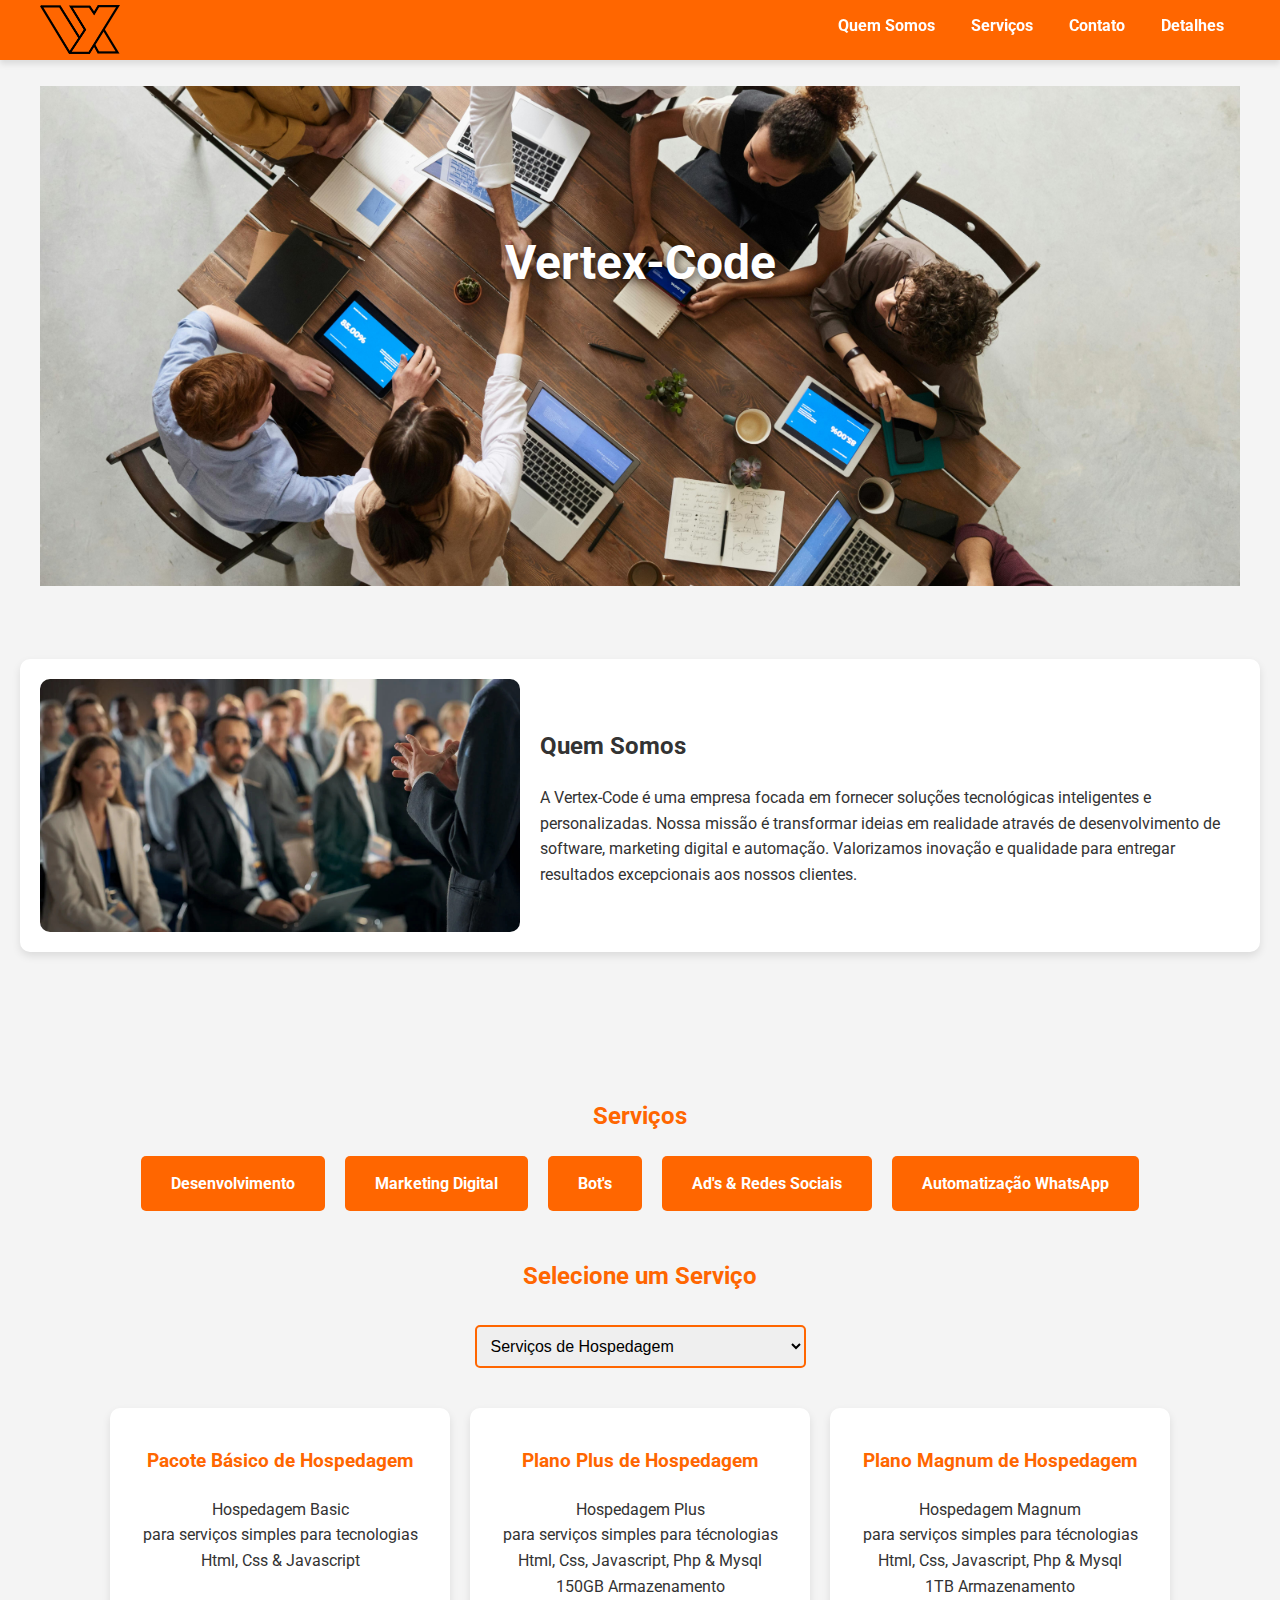
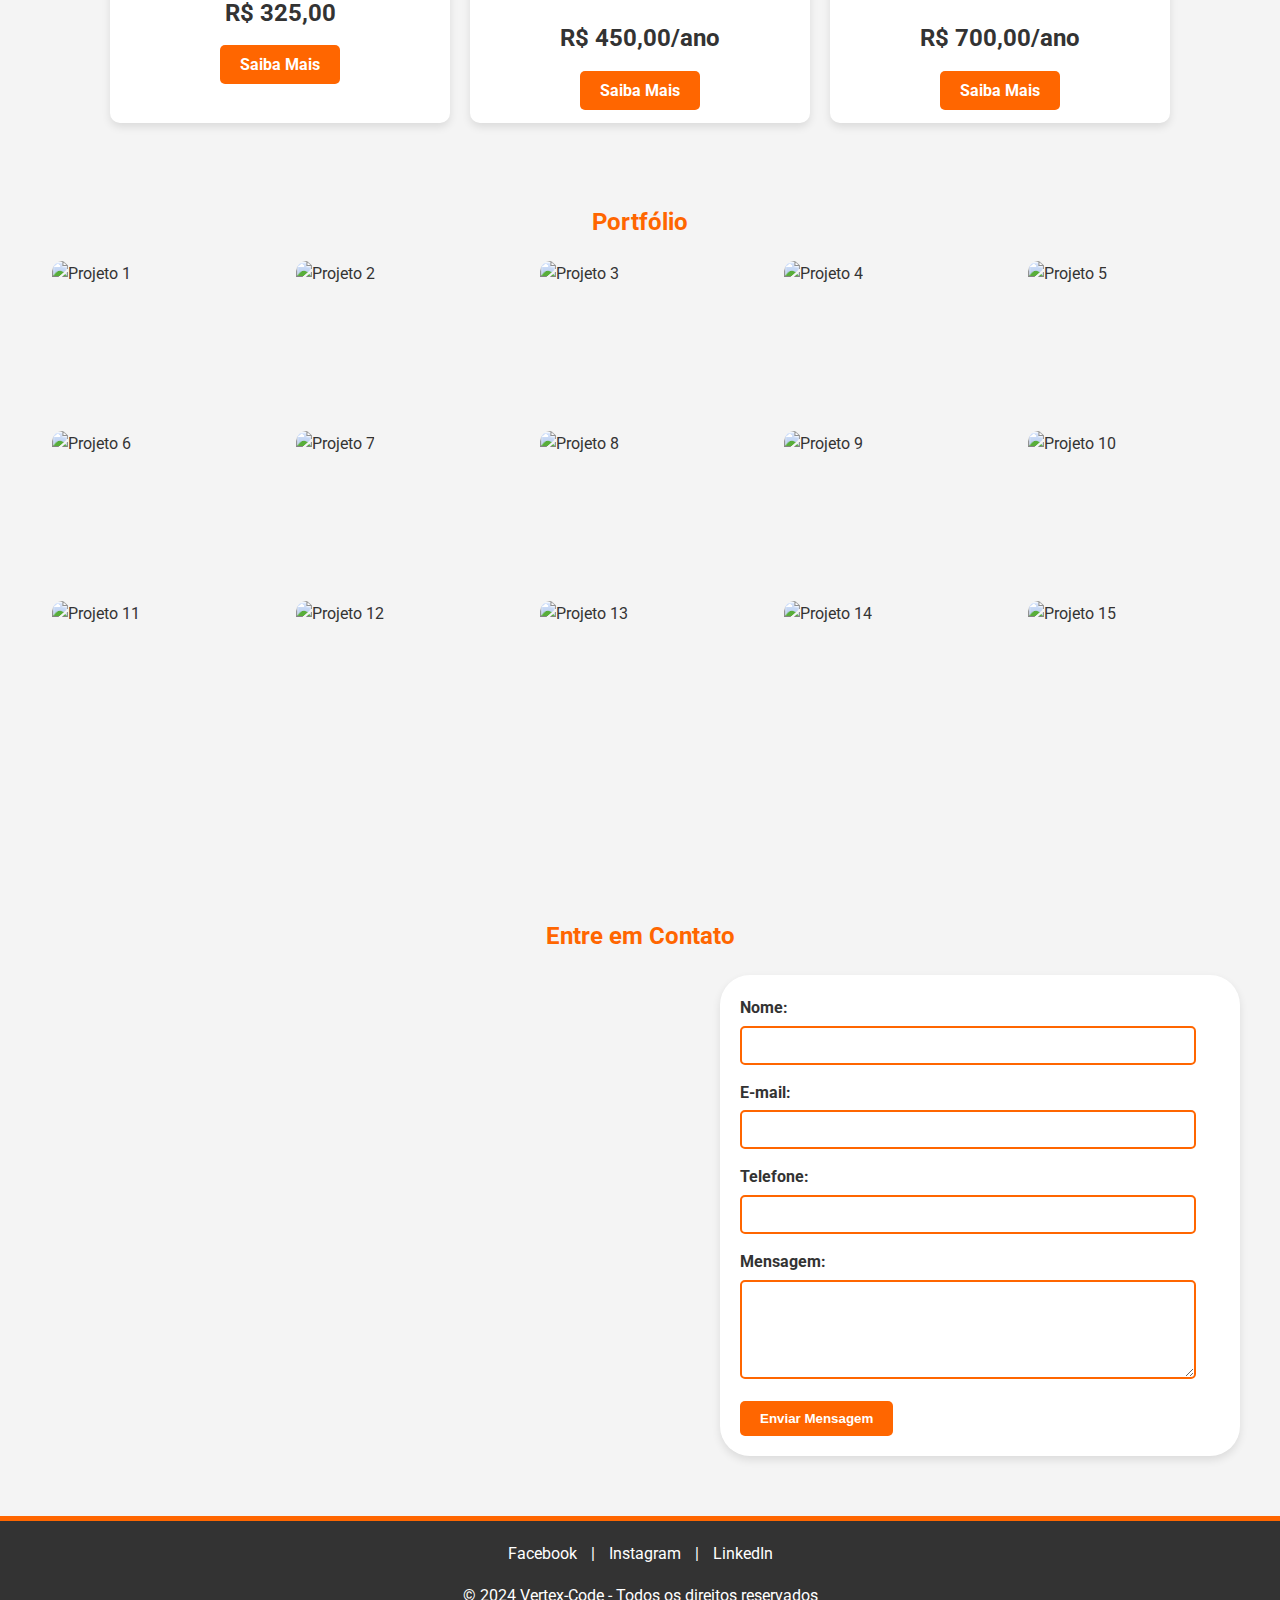
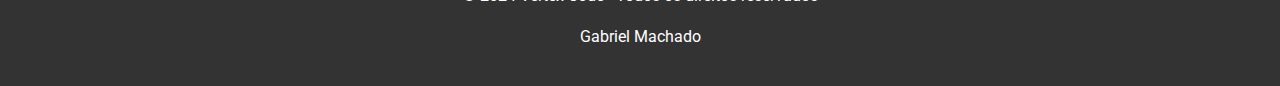
==== commit f8237e39: "Add files via upload" ====
--- a/index.html
+++ b/index.html
@@ -20,8 +20,8 @@
             </div>
             <div style="margin-top:-25px;" class="links">
                 <a href="#about">Quem Somos</a>
-                <a href="servicos.html">Serviços</a>
-                <a href="contato.html">Contato</a>
+                <a href="#services">Serviços</a>
+                <a href="#contact">Contato</a>
                 <a href="detalhes.html">Detalhes</a>
 
 
@@ -34,29 +34,32 @@
     <div class="slider">
         <div class="slides">
             <div class="slide">
-                <img src="https://via.placeholder.com/1200x500/ff6600/ffffff?text=Vertex-Code+-+Transformando+Ideias+em+Tecnologia" alt="Slider Image 1">
+                <img src="assets/imgs/slide1.jpg" alt="Slider Image 1">
             </div>
             <div class="slide">
-                <img src="https://via.placeholder.com/1200x500/333333/ffffff?text=Soluções+Inteligentes+para+Sua+Empresa" alt="Slider Image 2">
+                <img src="assets/imgs/slide2.jpg" alt="Slider Image 2">
             </div>
             <div class="slide">
-                <img src="https://via.placeholder.com/1200x500/000000/ffffff?text=Inovação+e+Tecnologia+de+Ponta" alt="Slider Image 3">
-            </div>
-        </div>
+                <img src="assets/imgs/slide3.jpg" alt="Slider Image 3">
+            </div>
+        </div>
+        <div class id="about"></div>
         <div class="slider-title">Vertex-Code</div>
     </div>
-
+<br>
     <!-- Quem Somos -->
-    <div class="about" id="about">
-        <img src="https://via.placeholder.com/500x400/ff6600/ffffff?text=Sobre+Nós" alt="Sobre Nós">
+    <div class="about" >
+        <img src="assets/imgs/sobrenos.jpg" alt="Sobre Nós">
         <div class="about-text">
             <h2>Quem Somos</h2>
             <p>A <span class="highlight">Vertex-Code</span> é uma empresa focada em fornecer soluções tecnológicas inteligentes e personalizadas. Nossa missão é transformar ideias em realidade através de desenvolvimento de software, marketing digital e automação. Valorizamos inovação e qualidade para entregar resultados excepcionais aos nossos clientes.</p>
         </div>
     </div>
+    <div  id="services"></div>
+    <br>
 
     <!-- Serviços -->
-    <div class="services" id="services">
+    <div class="services">
         <h2>Serviços</h2>
         <div class="service-buttons">
             <a href="#desenvolvimento"  class="btn">Desenvolvimento</a>
@@ -81,77 +84,68 @@
         <option value="automacao">Automatização de WhatsApp</option>
     </select>
 </div>
-
 <!-- Cards de Produtos para cada Serviço -->
 <div class="cards-container" id="hospedagem-cards">
     <div class="card">
-        <h3>Plano Basic de Hospedagem</h3>
-        <p>Hospedagem Basic<br> para serviços simples para técnologias <br>Html, Css & Javascript<br>50GB Armazenamento</p>
-        <p class="price">R$ 325,00/ano </p> <!-- Valor original R$ 300,00 - Redução de 25% -->
-        <a href="https://mpago.la/2tZVYwR" class="btn">Saiba Mais</a>
+        <h3>Pacote Básico de Hospedagem</h3>
+        <p>Hospedagem Basic<br> para serviços simples para tecnologias <br>Html, Css & Javascript</p>
+        <p class="price">R$ 325,00</p> <!-- Valor original R$ 300,00 - Redução de 25% -->
+        <a href="servicos.html?id=01" class="btn">Saiba Mais</a>
     </div>
     <div class="card">
         <h3>Plano Plus de Hospedagem</h3>
         <p>Hospedagem Plus<br> para serviços simples para técnologias <br>Html, Css, Javascript, Php & Mysql<br>150GB Armazenamento</p>
         <p class="price">R$ 450,00/ano </p> <!-- Valor original R$ 300,00 - Redução de 25% -->
-        <a href="https://mpago.la/2tZVYwR" class="btn">Saiba Mais</a>
+        <a href="servicos.html?id=02" class="btn">Saiba Mais</a>
     </div>
     <div class="card">
         <h3>Plano Magnum de Hospedagem</h3>
         <p>Hospedagem Magnum<br> para serviços simples para técnologias <br>Html, Css, Javascript, Php & Mysql<br>1TB Armazenamento</p>
         <p class="price">R$ 700,00/ano </p> <!-- Valor original R$ 300,00 - Redução de 25% -->
-        <a href="https://mpago.la/2tZVYwR" class="btn">Saiba Mais</a>
-    </div>
-</div>
-<div class="cards-container" id="hospedagem-cards">
-    <div class="card">
-        <h3>Plano Básico de Hospedagem</h3>
-        <p>Hospedagem Basic<br> para serviços simples para técnologias <br>Html, Css & Javascript</p>
-        <p class="price">R$ 225,00</p> <!-- Valor original R$ 300,00 - Redução de 25% -->
-        <a href="#" class="btn">Saiba Mais</a>
+        <a href="servicos.html?id=03" class="btn">Saiba Mais</a>
     </div>
 </div>
 
 <div class="cards-container" id="desenvolvimento-cards">
     <div class="card">
-        <h3>Plano Básico de Desenvolvimento</h3>
+        <h3>Pacote Básico de Desenvolvimento</h3>
         <p>Desenvolvimento de landing pages simples e websites institucionais.</p>
         <p class="price">R$ 1.500,00</p> <!-- Valor original R$ 2.000,00 - Redução de 25% -->
-        <a href="#" class="btn">Saiba Mais</a>
-    </div>
-    <div class="card">
-        <h3>Plano Intermediário de Desenvolvimento</h3>
+        <a href="servicos.html?id=04" class="btn">Saiba Mais</a>
+    </div>
+    <div class="card">
+        <h3>Pacote Intermediário de Desenvolvimento</h3>
         <p>Website com funcionalidades avançadas e integração com APIs.</p>
         <p class="price">R$ 3.750,00</p> <!-- Valor original R$ 5.000,00 - Redução de 25% -->
-        <a href="#" class="btn">Saiba Mais</a>
-    </div>
-    <div class="card">
-        <h3>Plano Premium de Desenvolvimento</h3>
+        <a href="servicos.html?id=05" class="btn">Saiba Mais</a>
+    </div>
+    <div class="card">
+        <h3>Pacote Premium de Desenvolvimento</h3>
         <p>Desenvolvimento de sistemas complexos com suporte contínuo.</p>
         <p class="price">R$ 7.500,00</p> <!-- Valor original R$ 10.000,00 - Redução de 25% -->
-        <a href="#" class="btn">Saiba Mais</a>
+        <a href="servicos.html?id=06" class="btn">Saiba Mais</a>
     </div>
 </div>
 
 <!-- Cards de Marketing Digital -->
 <div class="cards-container" id="marketing-cards">
     <div class="card">
-        <h3>Plano Básico de Marketing Digital</h3>
+        <h3>Pacote Básico de Marketing Digital</h3>
         <p>Campanhas de Google Ads com orçamento otimizado e relatórios básicos.</p>
         <p class="price">R$ 750,00</p> <!-- Valor original R$ 1.000,00 - Redução de 25% -->
-        <a href="#" class="btn">Saiba Mais</a>
-    </div>
-    <div class="card">
-        <h3>Plano Intermediário de Marketing</h3>
+        <a href="servicos.html?id=07" class="btn">Saiba Mais</a>
+    </div>
+    <div class="card">
+        <h3>Pacote Intermediário de Marketing</h3>
         <p>Gestão de campanhas em Google e Meta (Facebook/Instagram).</p>
         <p class="price">R$ 2.625,00</p> <!-- Valor original R$ 3.500,00 - Redução de 25% -->
-        <a href="#" class="btn">Saiba Mais</a>
-    </div>
-    <div class="card">
-        <h3>Plano Completo de Marketing</h3>
+        <a href="servicos.html?id=08" class="btn">Saiba Mais</a>
+    </div>
+    <div class="card">
+        <h3>Pacote Completo de Marketing</h3>
         <p>Campanhas avançadas em várias plataformas com relatórios detalhados.</p>
         <p class="price">R$ 5.250,00</p> <!-- Valor original R$ 7.000,00 - Redução de 25% -->
-        <a href="#" class="btn">Saiba Mais</a>
+        <a href="servicos.html?id=09" class="btn">Saiba Mais</a>
     </div>
 </div>
 
@@ -161,19 +155,19 @@
         <h3>Chatbot Básico</h3>
         <p>Chatbot simples para respostas automáticas básicas.</p>
         <p class="price">R$ 1.125,00</p> <!-- Valor original R$ 1.500,00 - Redução de 25% -->
-        <a href="#" class="btn">Saiba Mais</a>
+        <a href="servicos.html?id=10" class="btn">Saiba Mais</a>
     </div>
     <div class="card">
         <h3>Chatbot Intermediário</h3>
         <p>Chatbot com integração em várias plataformas e respostas inteligentes.</p>
         <p class="price">R$ 3.000,00</p> <!-- Valor original R$ 4.000,00 - Redução de 25% -->
-        <a href="#" class="btn">Saiba Mais</a>
+        <a href="servicos.html?id=11" class="btn">Saiba Mais</a>
     </div>
     <div class="card">
         <h3>Chatbot Avançado</h3>
         <p>Chatbot avançado com suporte a AI e atendimento personalizado.</p>
         <p class="price">R$ 6.000,00</p> <!-- Valor original R$ 8.000,00 - Redução de 25% -->
-        <a href="#" class="btn">Saiba Mais</a>
+        <a href="servicos.html?id=12" class="btn">Saiba Mais</a>
     </div>
 </div>
 
@@ -183,19 +177,19 @@
         <h3>Gerenciamento Básico de Redes</h3>
         <p>Gerenciamento de postagens semanais em uma rede social.</p>
         <p class="price">R$ 600,00</p> <!-- Valor original R$ 800,00 - Redução de 25% -->
-        <a href="#" class="btn">Saiba Mais</a>
+        <a href="servicos.html?id=13" class="btn">Saiba Mais</a>
     </div>
     <div class="card">
         <h3>Gerenciamento Completo de Redes</h3>
         <p>Postagens, relatórios e campanhas pagas em até 3 redes sociais.</p>
         <p class="price">R$ 1.875,00</p> <!-- Valor original R$ 2.500,00 - Redução de 25% -->
-        <a href="#" class="btn">Saiba Mais</a>
+        <a href="servicos.html?id=14" class="btn">Saiba Mais</a>
     </div>
     <div class="card">
         <h3>Gerenciamento Premium de Redes</h3>
         <p>Estratégia completa, análise de dados e campanhas em várias redes.</p>
         <p class="price">R$ 3.750,00</p> <!-- Valor original R$ 5.000,00 - Redução de 25% -->
-        <a href="#" class="btn">Saiba Mais</a>
+        <a href="servicos.html?id=15" class="btn">Saiba Mais</a>
     </div>
 </div>
 
@@ -205,20 +199,22 @@
         <h3>Automação Básica de WhatsApp</h3>
         <p>Mensagens automáticas básicas com respostas pré-configuradas.</p>
         <p class="price">R$ 900,00</p> <!-- Valor original R$ 1.200,00 - Redução de 25% -->
-        <a href="#" class="btn">Saiba Mais</a>
+        <a href="servicos.html?id=16" class="btn">Saiba Mais</a>
     </div>
     <div class="card">
         <h3>Automação Intermediária de WhatsApp</h3>
         <p>Fluxos de mensagens automáticas com integração API.</p>
         <p class="price">R$ 2.250,00</p> <!-- Valor original R$ 3.000,00 - Redução de 25% -->
-        <a href="#" class="btn">Saiba Mais</a>
+        <a href="servicos.html?id=17" class="btn">Saiba Mais</a>
     </div>
     <div class="card">
         <h3>Automação Avançada de WhatsApp</h3>
         <p>Soluções completas de automação com relatórios de atendimento.</p>
         <p class="price">R$ 4.500,00</p> <!-- Valor original R$ 6.000,00 - Redução de 25% -->
-        <a href="#" class="btn">Saiba Mais</a>
-    </div>
+        <a href="servicos.html?id=18" class="btn">Saiba Mais</a>
+    </div>
+</div>
+
 </div>
 
 
@@ -353,8 +349,9 @@
         </div>
     </div>
 </div>
+<div id="contact"></div><br>
 <!-- Contato -->
-<div class="contact-section" id="contact">
+<div class="contact-section" >
     <h2 style="text-align: center; color: #ff6600;">Entre em Contato</h2>
     <div class="contact-container">
         <!-- Google Maps Embed -->
--- a/assets/css/styles.css
+++ b/assets/css/styles.css
@@ -4,6 +4,9 @@
     background-color: #f4f4f4;
     color: #333333;
     line-height: 1.6;
+}
+html {
+    scroll-behavior: smooth;
 }
 
 /* Navbar */
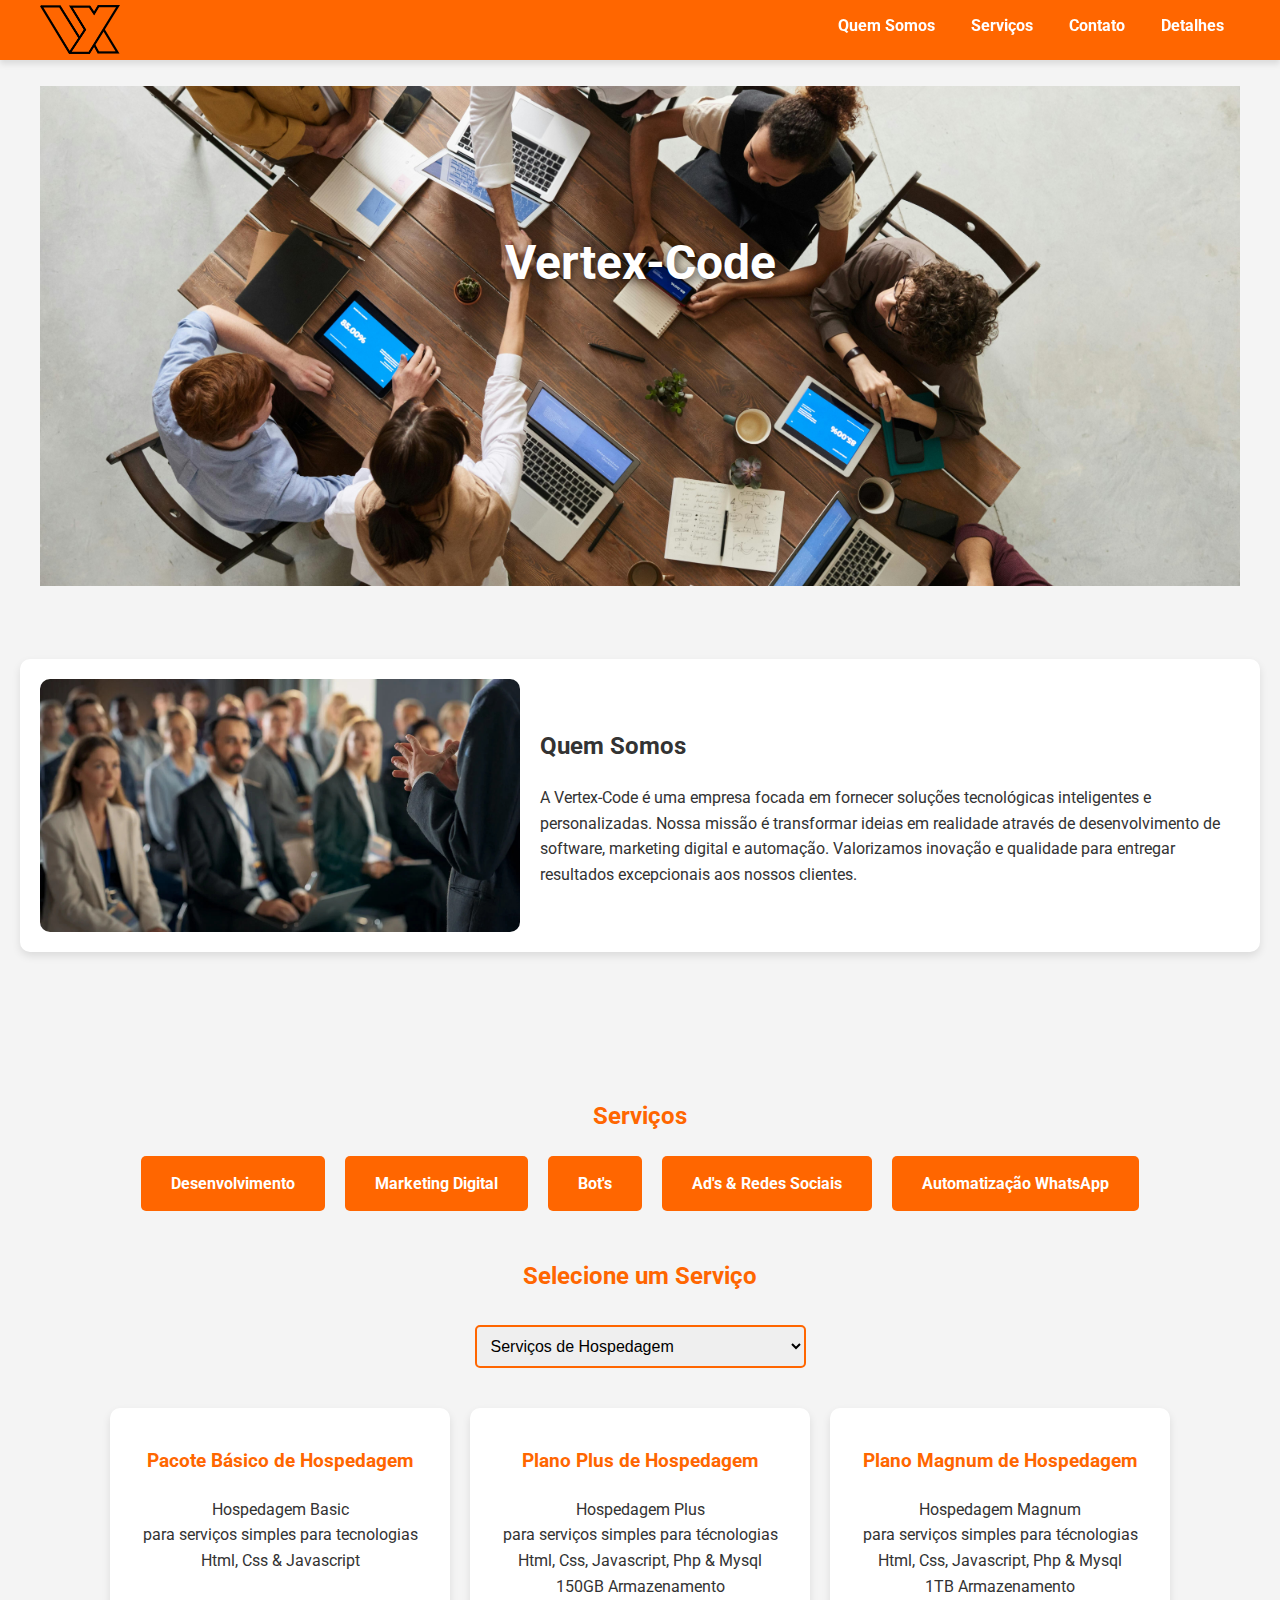
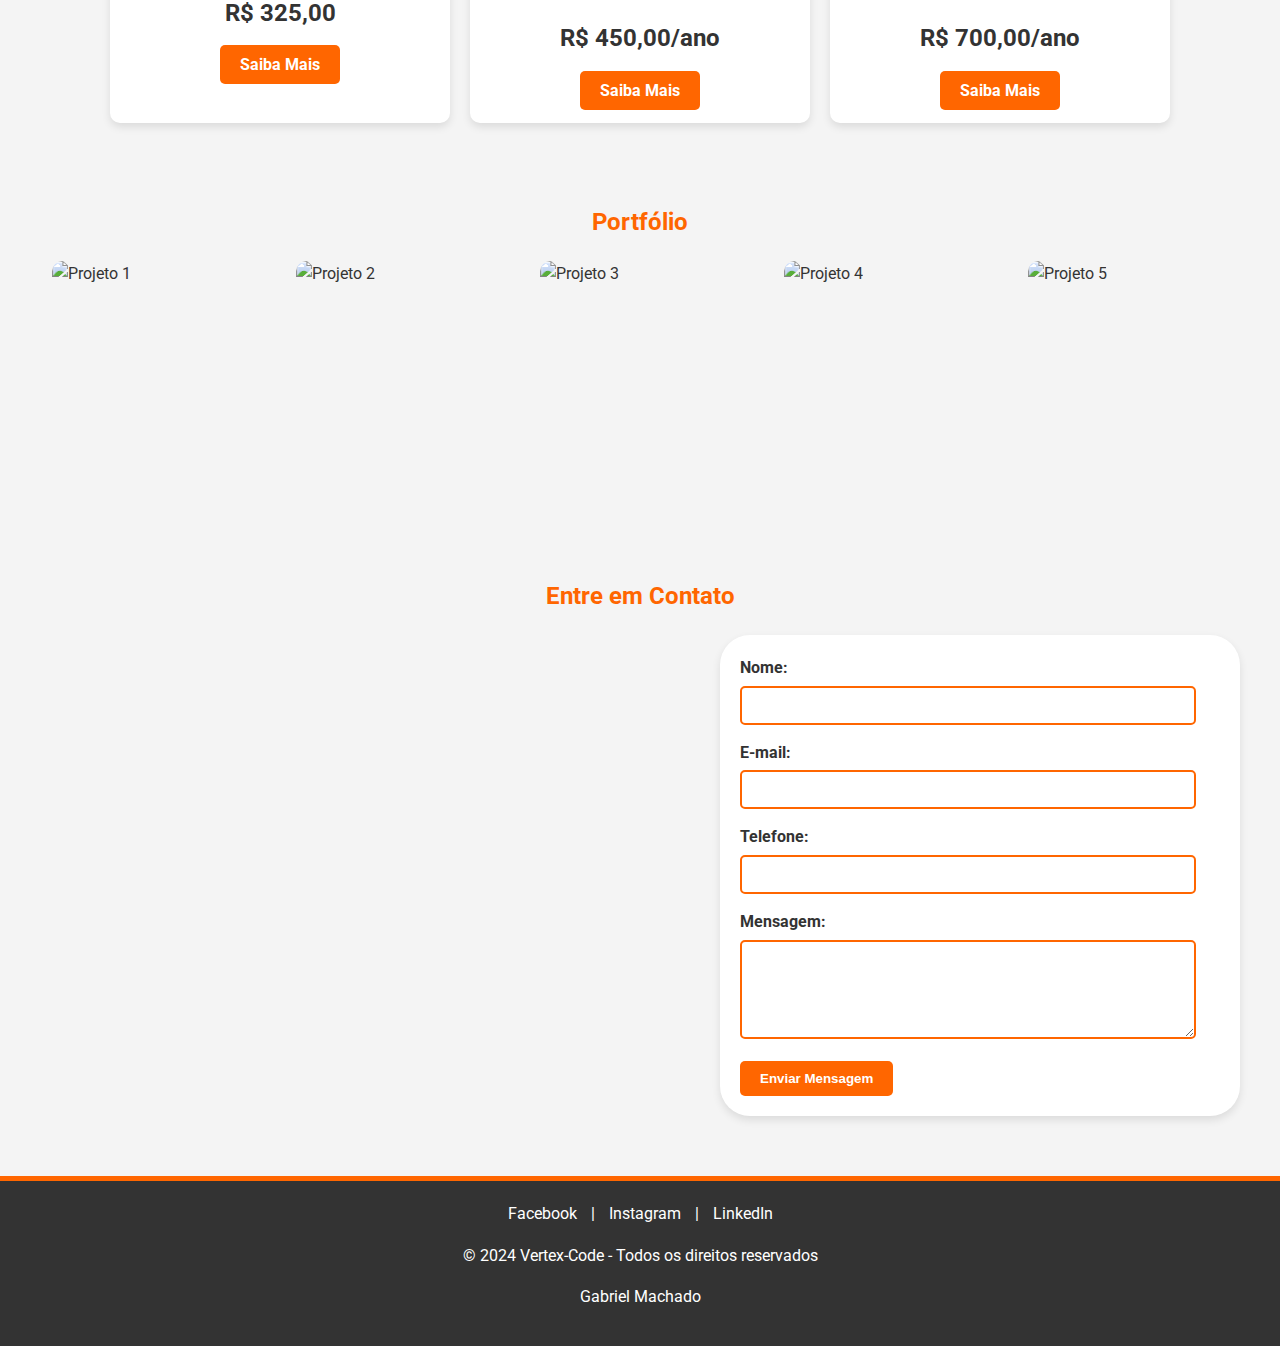
==== commit 3799e758: "Update index.html" ====
--- a/index.html
+++ b/index.html
@@ -281,70 +281,7 @@
                 </div>
             </div>
         </div>
-        <!-- Segunda Linha -->
-        <div class="portfolio-row">
-            <div class="portfolio-item">
-                <div class="portfolio-image">
-                    <img src="https://via.placeholder.com/200x150/333333/ffffff?text=Projeto+6" alt="Projeto 6">
-                    <div class="portfolio-hover">Projeto 6</div>
-                </div>
-            </div>
-            <div class="portfolio-item">
-                <div class="portfolio-image">
-                    <img src="https://via.placeholder.com/200x150/333333/ffffff?text=Projeto+7" alt="Projeto 7">
-                    <div class="portfolio-hover">Projeto 7</div>
-                </div>
-            </div>
-            <div class="portfolio-item">
-                <div class="portfolio-image">
-                    <img src="https://via.placeholder.com/200x150/333333/ffffff?text=Projeto+8" alt="Projeto 8">
-                    <div class="portfolio-hover">Projeto 8</div>
-                </div>
-            </div>
-            <div class="portfolio-item">
-                <div class="portfolio-image">
-                    <img src="https://via.placeholder.com/200x150/333333/ffffff?text=Projeto+9" alt="Projeto 9">
-                    <div class="portfolio-hover">Projeto 9</div>
-                </div>
-            </div>
-            <div class="portfolio-item">
-                <div class="portfolio-image">
-                    <img src="https://via.placeholder.com/200x150/333333/ffffff?text=Projeto+10" alt="Projeto 10">
-                    <div class="portfolio-hover">Projeto 10</div>
-                </div>
-            </div>
-        </div>
-        <!-- Terceira Linha -->
-        <div class="portfolio-row">
-            <div class="portfolio-item">
-                <div class="portfolio-image">
-                    <img src="https://via.placeholder.com/200x150/333333/ffffff?text=Projeto+11" alt="Projeto 11">
-                    <div class="portfolio-hover">Projeto 11</div>
-                </div>
-            </div>
-            <div class="portfolio-item">
-                <div class="portfolio-image">
-                    <img src="https://via.placeholder.com/200x150/333333/ffffff?text=Projeto+12" alt="Projeto 12">
-                    <div class="portfolio-hover">Projeto 12</div>
-                </div>
-            </div>
-            <div class="portfolio-item">
-                <div class="portfolio-image">
-                    <img src="https://via.placeholder.com/200x150/333333/ffffff?text=Projeto+13" alt="Projeto 13">
-                    <div class="portfolio-hover">Projeto 13</div>
-                </div>
-            </div>
-            <div class="portfolio-item">
-                <div class="portfolio-image">
-                    <img src="https://via.placeholder.com/200x150/333333/ffffff?text=Projeto+14" alt="Projeto 14">
-                    <div class="portfolio-hover">Projeto 14</div>
-                </div>
-            </div>
-            <div class="portfolio-item">
-                <div class="portfolio-image">
-                    <img src="https://via.placeholder.com/200x150/333333/ffffff?text=Projeto+15" alt="Projeto 15">
-                    <div class="portfolio-hover">Projeto 15</div>
-                </div>
+    
             </div>
         </div>
     </div>
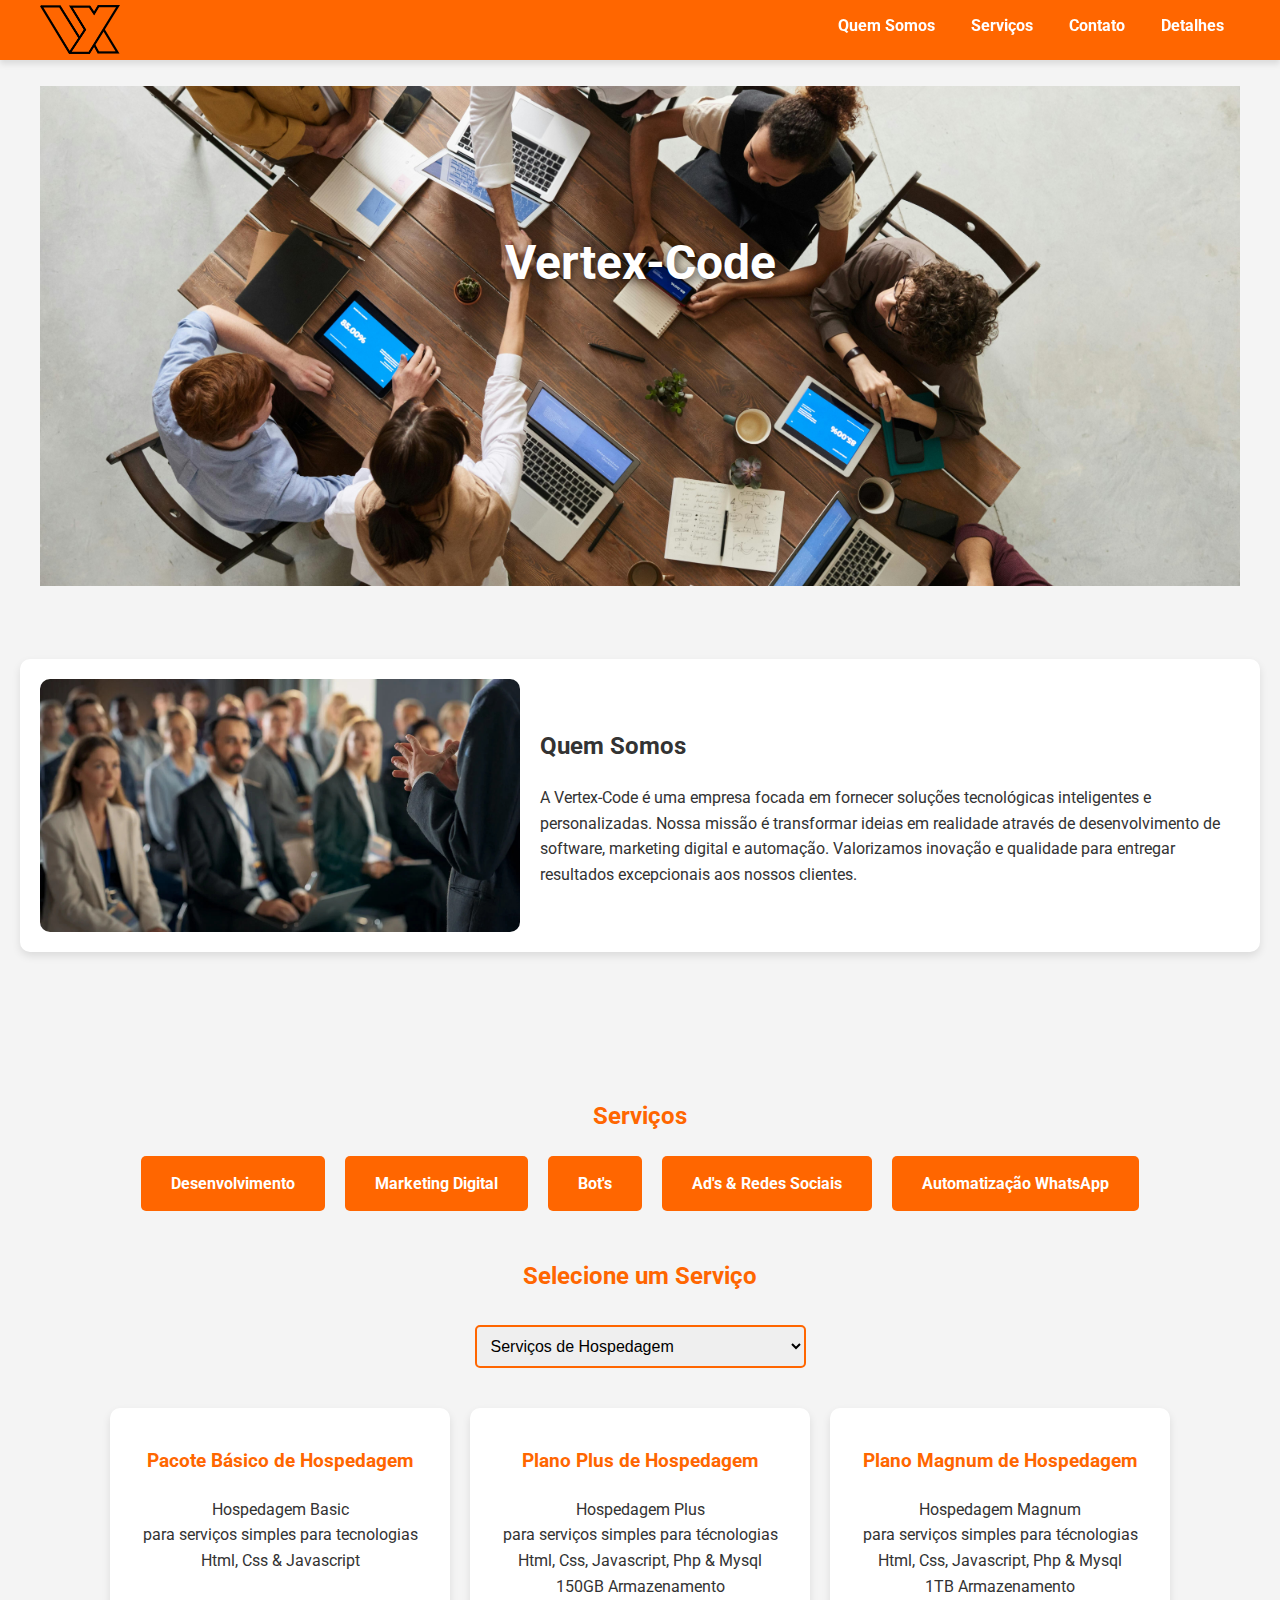
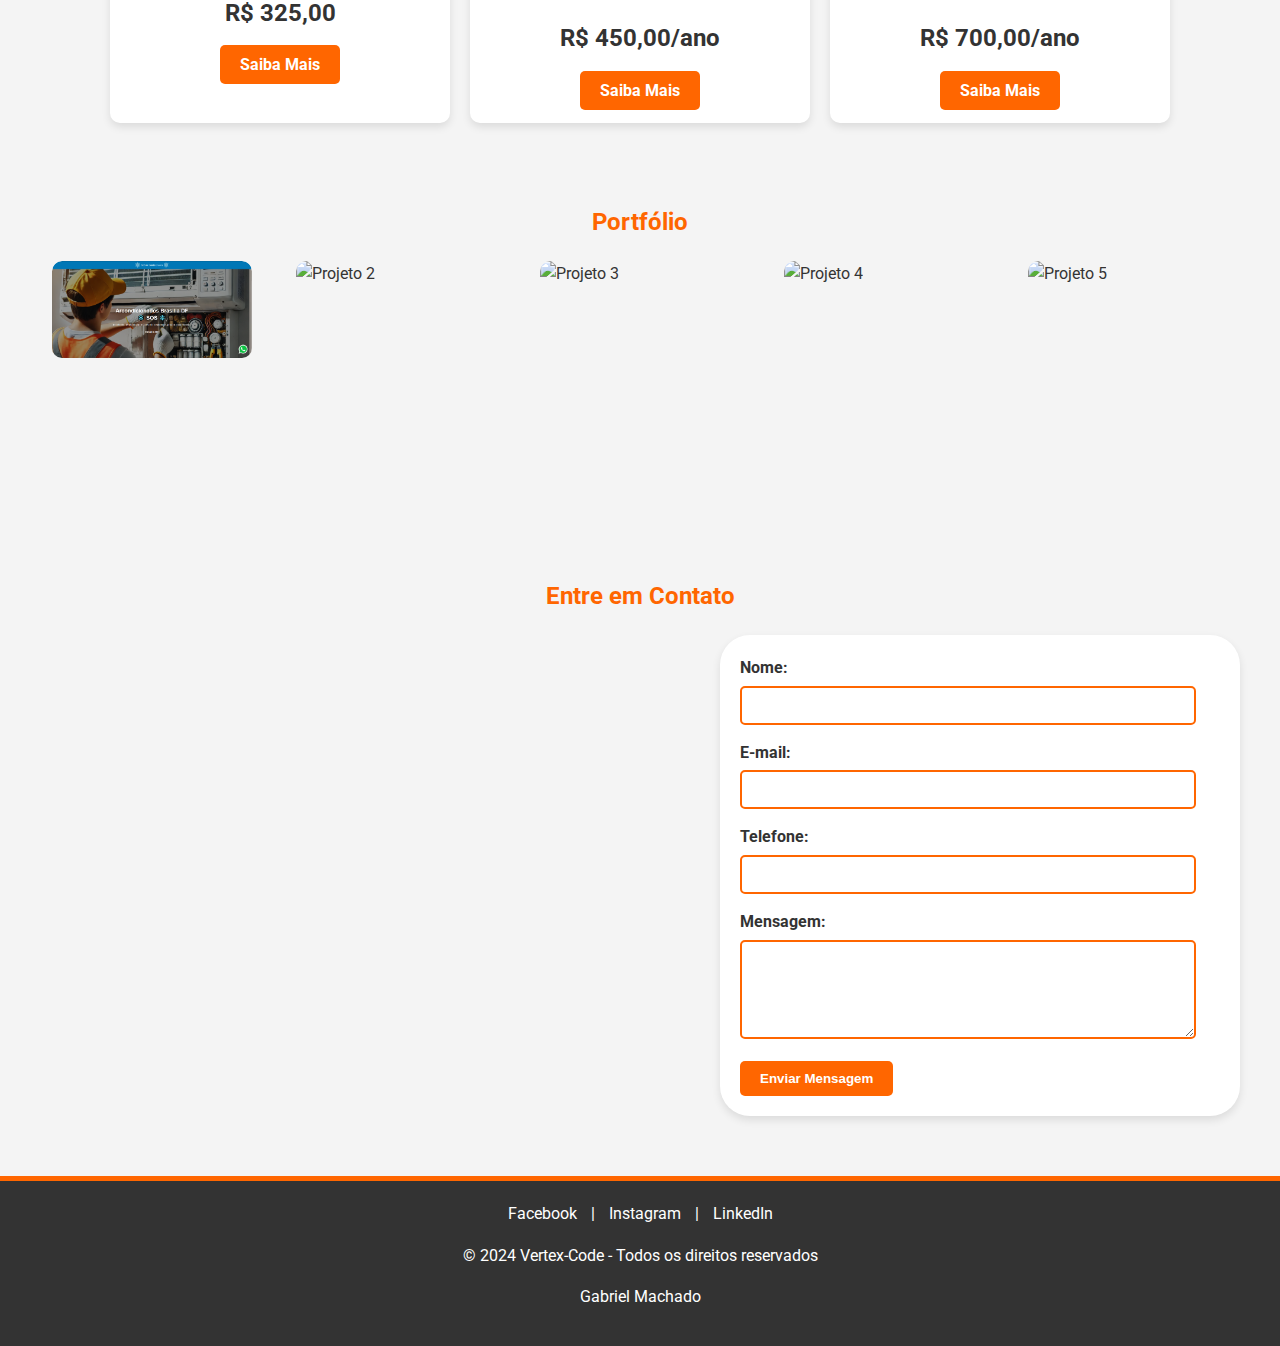
==== commit d5acb289: "Update index.html" ====
--- a/index.html
+++ b/index.html
@@ -252,7 +252,7 @@
             <!-- 5 Colunas de Imagens por Linha -->
             <div class="portfolio-item">
                 <div class="portfolio-image">
-                    <img src="https://via.placeholder.com/200x150/333333/ffffff?text=Projeto+1" alt="Projeto 1">
+                    <img src="assets/imgs/SOS-AR-PORT.png" alt="Projeto 1">
                     <div class="portfolio-hover">Projeto 1</div>
                 </div>
             </div>
